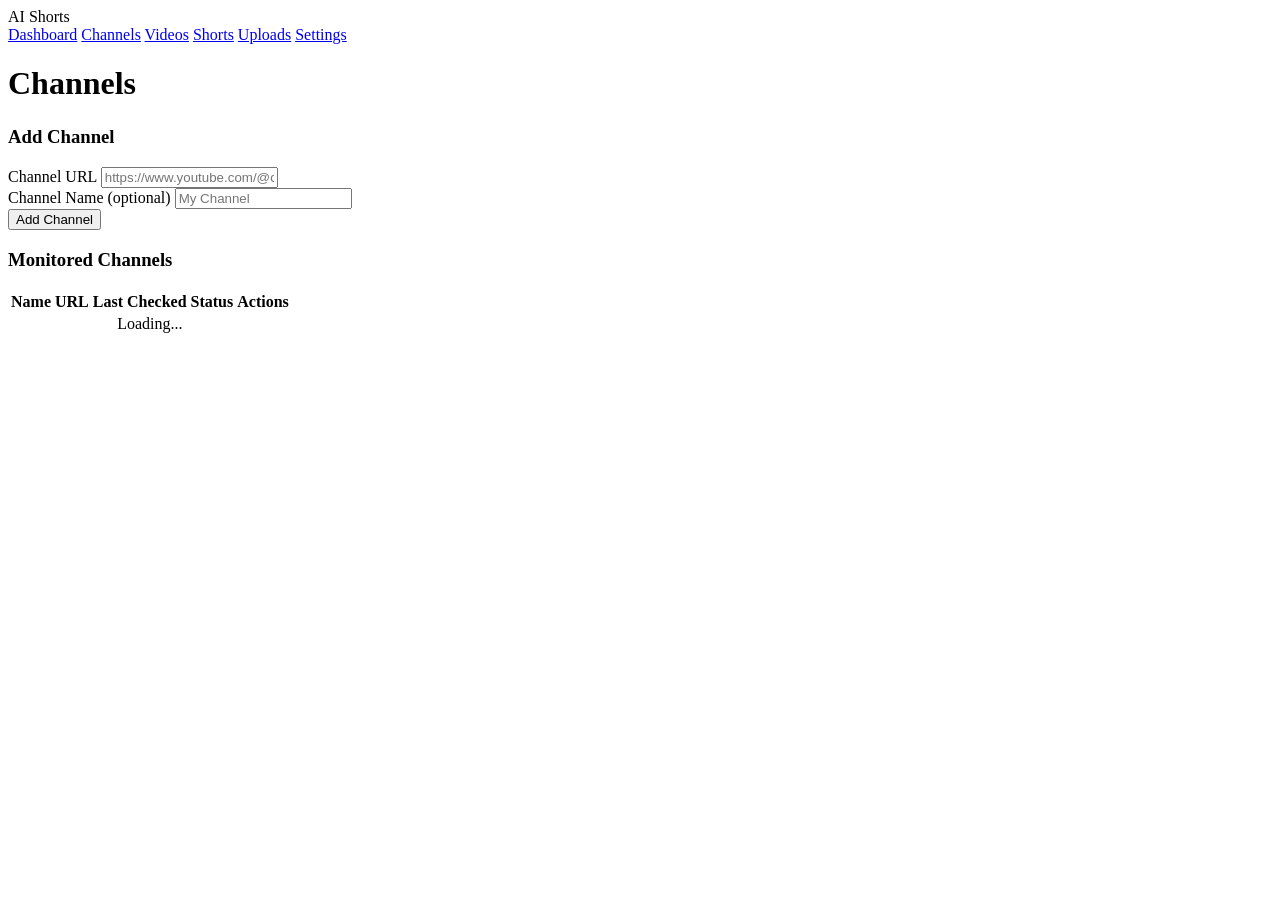
==== frontend/channels.html @ c0e89dae "feat: initial project scaffold with full pipeline architecture" ====
<!DOCTYPE html>
<html lang="en">
<head>
    <meta charset="UTF-8">
    <meta name="viewport" content="width=device-width, initial-scale=1.0">
    <title>Channels - AI Shorts Automation</title>
    <link rel="stylesheet" href="/css/style.css">
</head>
<body>
    <div class="layout">
        <aside class="sidebar">
            <div class="logo">AI Shorts</div>
            <nav>
                <a href="/">Dashboard</a>
                <a href="/channels.html" class="active">Channels</a>
                <a href="/videos.html">Videos</a>
                <a href="/shorts.html">Shorts</a>
                <a href="/uploads.html">Uploads</a>
                <a href="/settings.html">Settings</a>
            </nav>
        </aside>
        <main class="main-content">
            <h1 style="margin-bottom: 24px;">Channels</h1>

            <div class="card">
                <h3>Add Channel</h3>
                <form id="add-channel-form" onsubmit="addChannel(event)">
                    <div class="form-group">
                        <label>Channel URL</label>
                        <input type="url" id="channel-url" placeholder="https://www.youtube.com/@channelname" required>
                    </div>
                    <div class="form-group">
                        <label>Channel Name (optional)</label>
                        <input type="text" id="channel-name" placeholder="My Channel">
                    </div>
                    <button type="submit" class="btn btn-primary">Add Channel</button>
                </form>
            </div>

            <div class="card">
                <h3>Monitored Channels</h3>
                <table id="channels-table">
                    <thead>
                        <tr>
                            <th>Name</th>
                            <th>URL</th>
                            <th>Last Checked</th>
                            <th>Status</th>
                            <th>Actions</th>
                        </tr>
                    </thead>
                    <tbody id="channels-tbody">
                        <tr><td colspan="5" style="text-align:center;color:var(--text-muted);">Loading...</td></tr>
                    </tbody>
                </table>
            </div>
        </main>
    </div>
    <script src="/js/app.js"></script>
    <script>
        async function loadChannels() {
            const channels = await apiFetch('/api/channels');
            const tbody = document.getElementById('channels-tbody');
            if (channels.length === 0) {
                tbody.innerHTML = '<tr><td colspan="5" style="text-align:center;color:var(--text-muted);">No channels added yet</td></tr>';
                return;
            }
            tbody.innerHTML = channels.map(c => `
                <tr>
                    <td>${c.channel_name || '—'}</td>
                    <td><a href="${c.channel_url}" target="_blank" style="color:var(--accent);">${c.channel_url.substring(0, 40)}...</a></td>
                    <td>${formatDate(c.last_checked)}</td>
                    <td>${c.check_enabled ? '<span class="badge badge-green">Active</span>' : '<span class="badge badge-gray">Paused</span>'}</td>
                    <td>
                        <button class="btn btn-sm btn-secondary" onclick="toggleChannel(${c.id}, ${!c.check_enabled})">${c.check_enabled ? 'Pause' : 'Resume'}</button>
                        <button class="btn btn-sm btn-danger" onclick="deleteChannel(${c.id})">Delete</button>
                    </td>
                </tr>
            `).join('');
        }

        async function addChannel(e) {
            e.preventDefault();
            const url = document.getElementById('channel-url').value;
            const name = document.getElementById('channel-name').value;
            try {
                await apiFetch('/api/channels', {
                    method: 'POST',
                    body: JSON.stringify({ channel_url: url, channel_name: name || null })
                });
                showToast('Channel added');
                loadChannels();
                document.getElementById('add-channel-form').reset();
            } catch (e) {
                showToast('Failed: ' + e.message, 'error');
            }
        }

        async function toggleChannel(id, enabled) {
            await apiFetch(`/api/channels/${id}`, {
                method: 'PATCH',
                body: JSON.stringify({ check_enabled: enabled })
            });
            loadChannels();
        }

        async function deleteChannel(id) {
            if (!confirm('Delete this channel?')) return;
            await apiFetch(`/api/channels/${id}`, { method: 'DELETE' });
            showToast('Channel deleted');
            loadChannels();
        }

        loadChannels();
    </script>
</body>
</html>
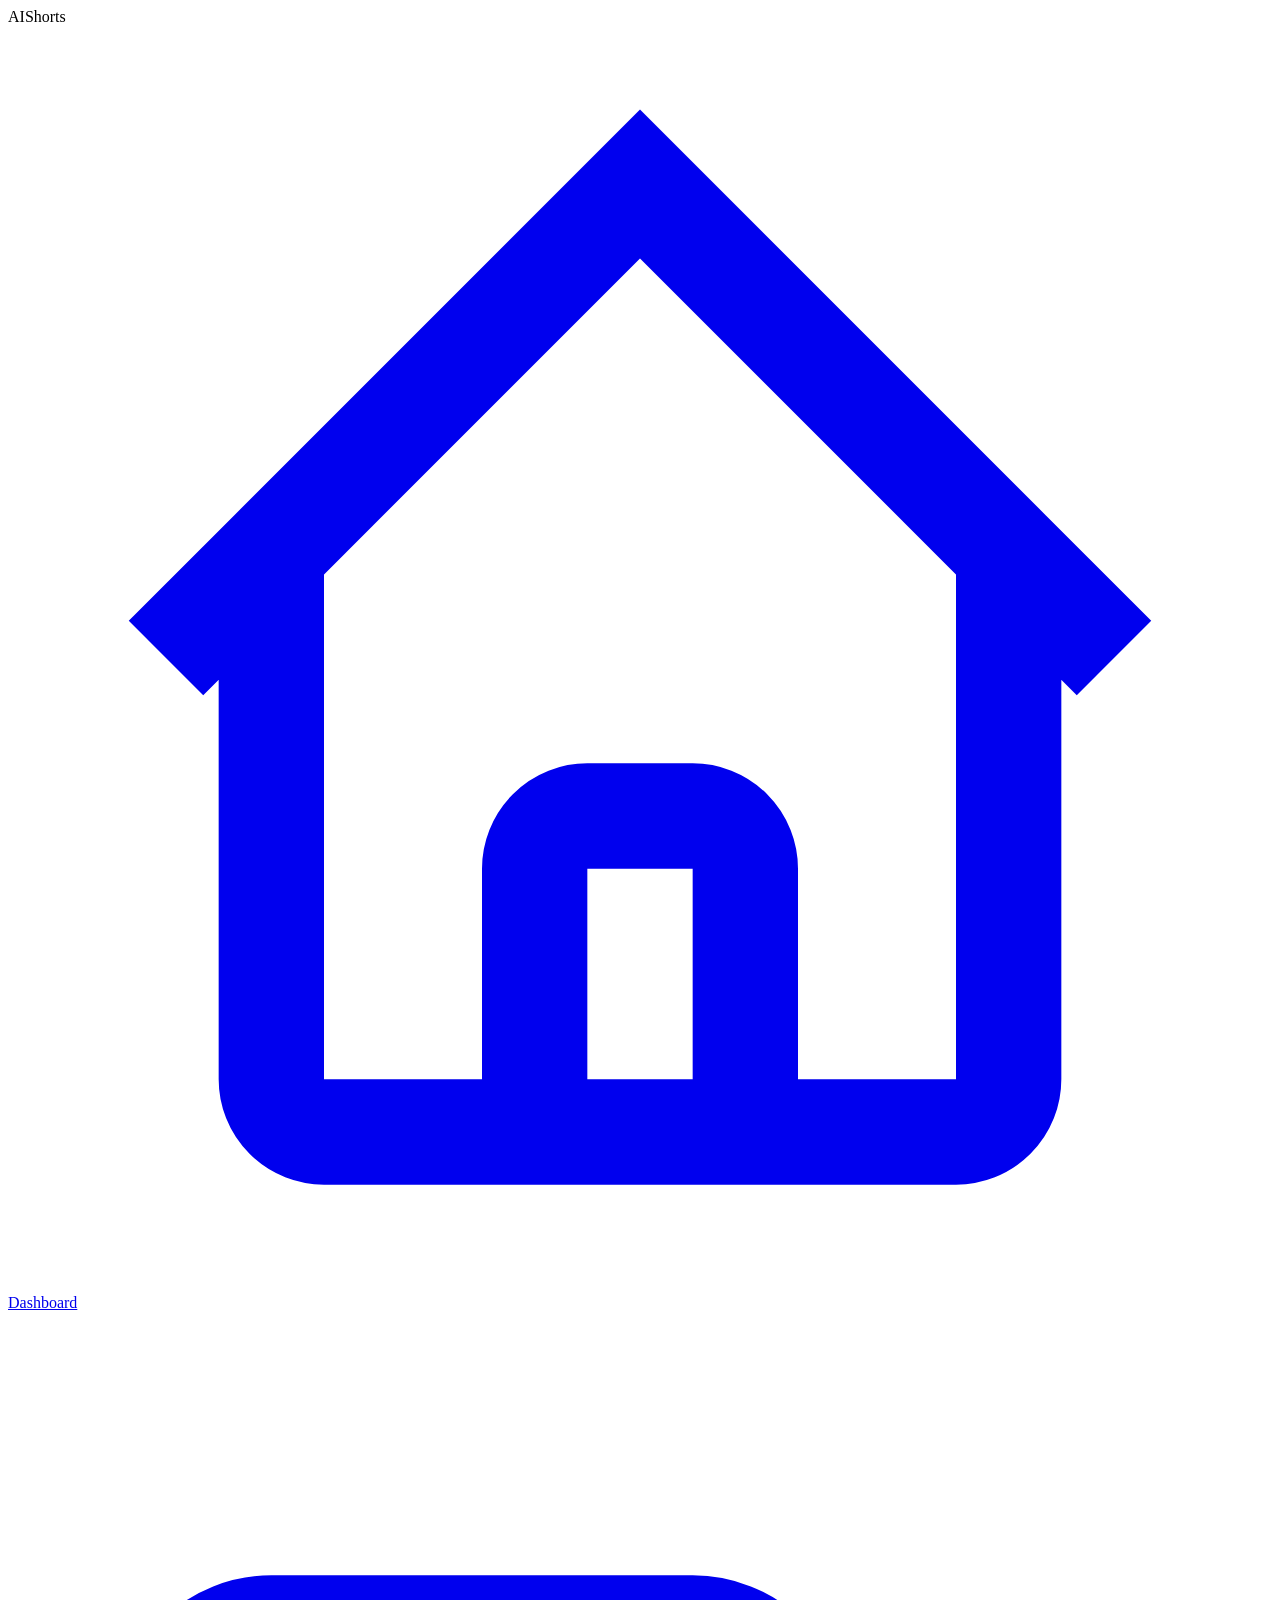
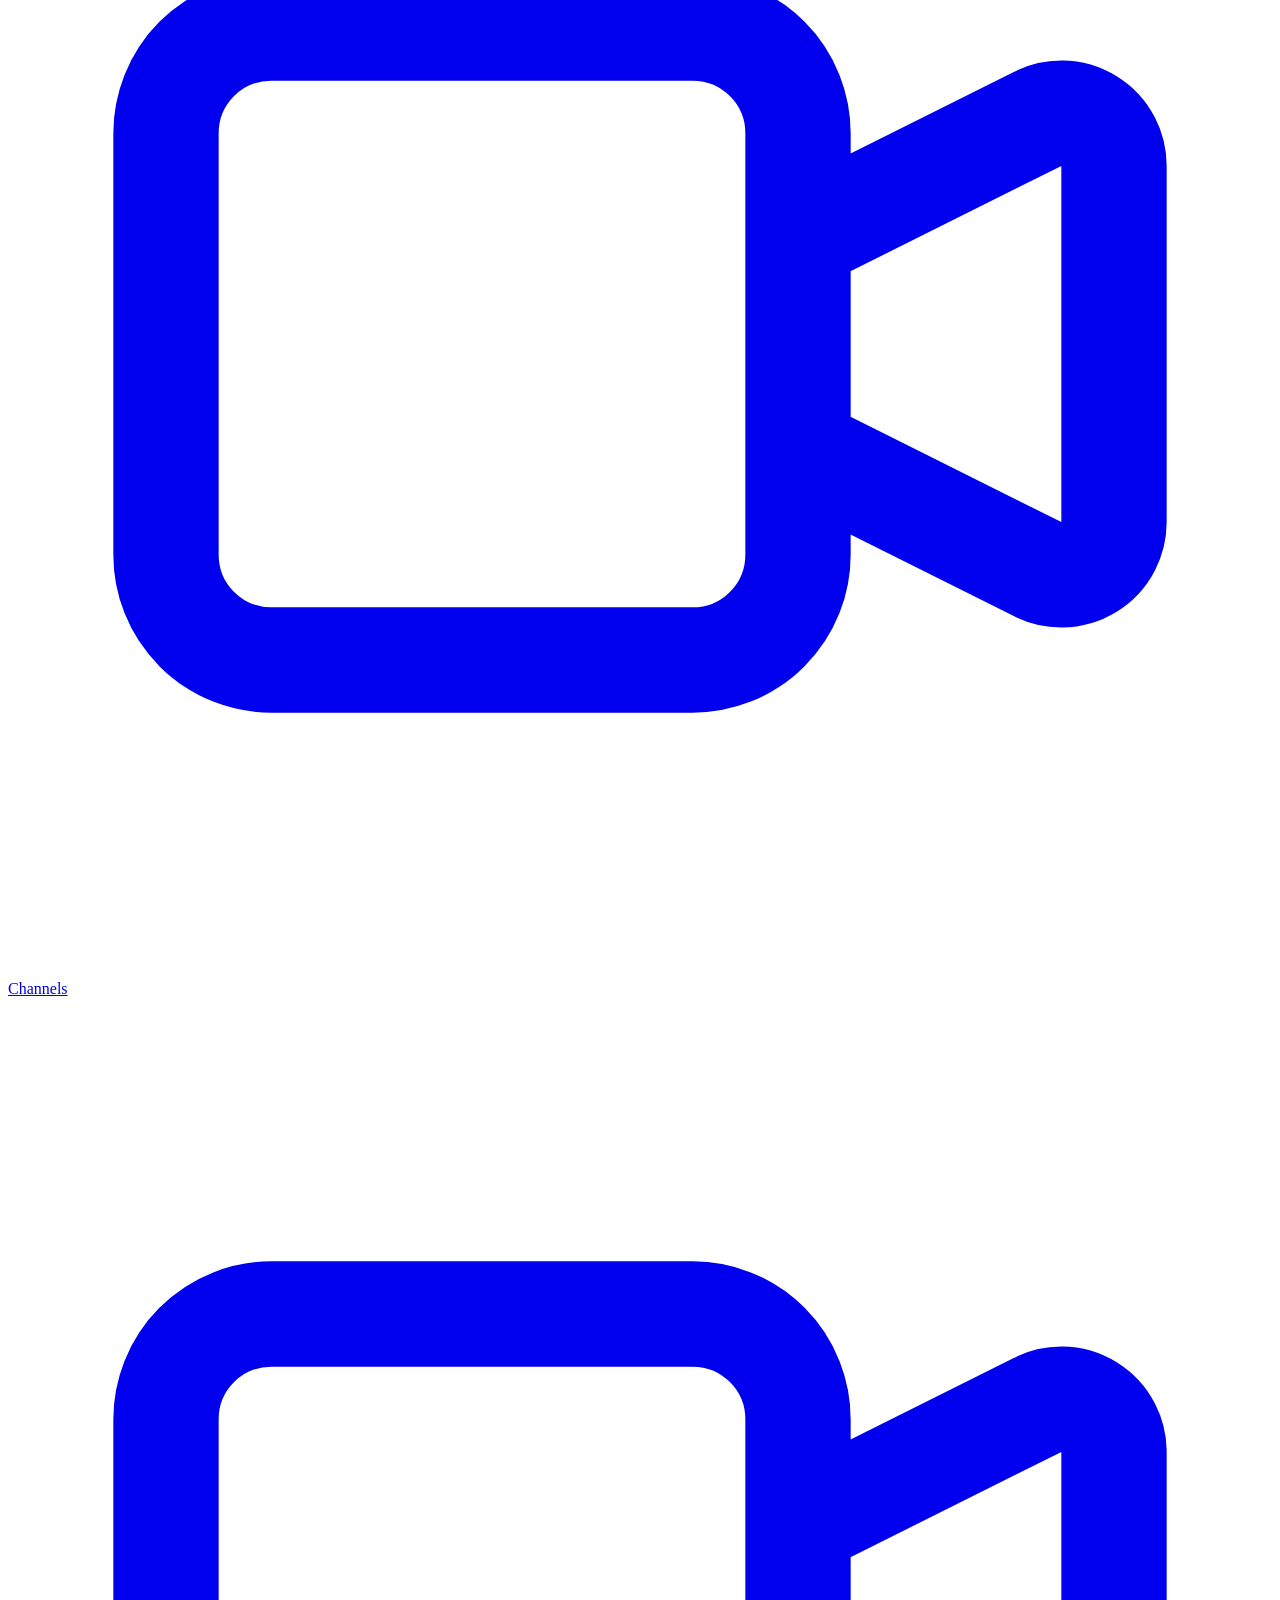
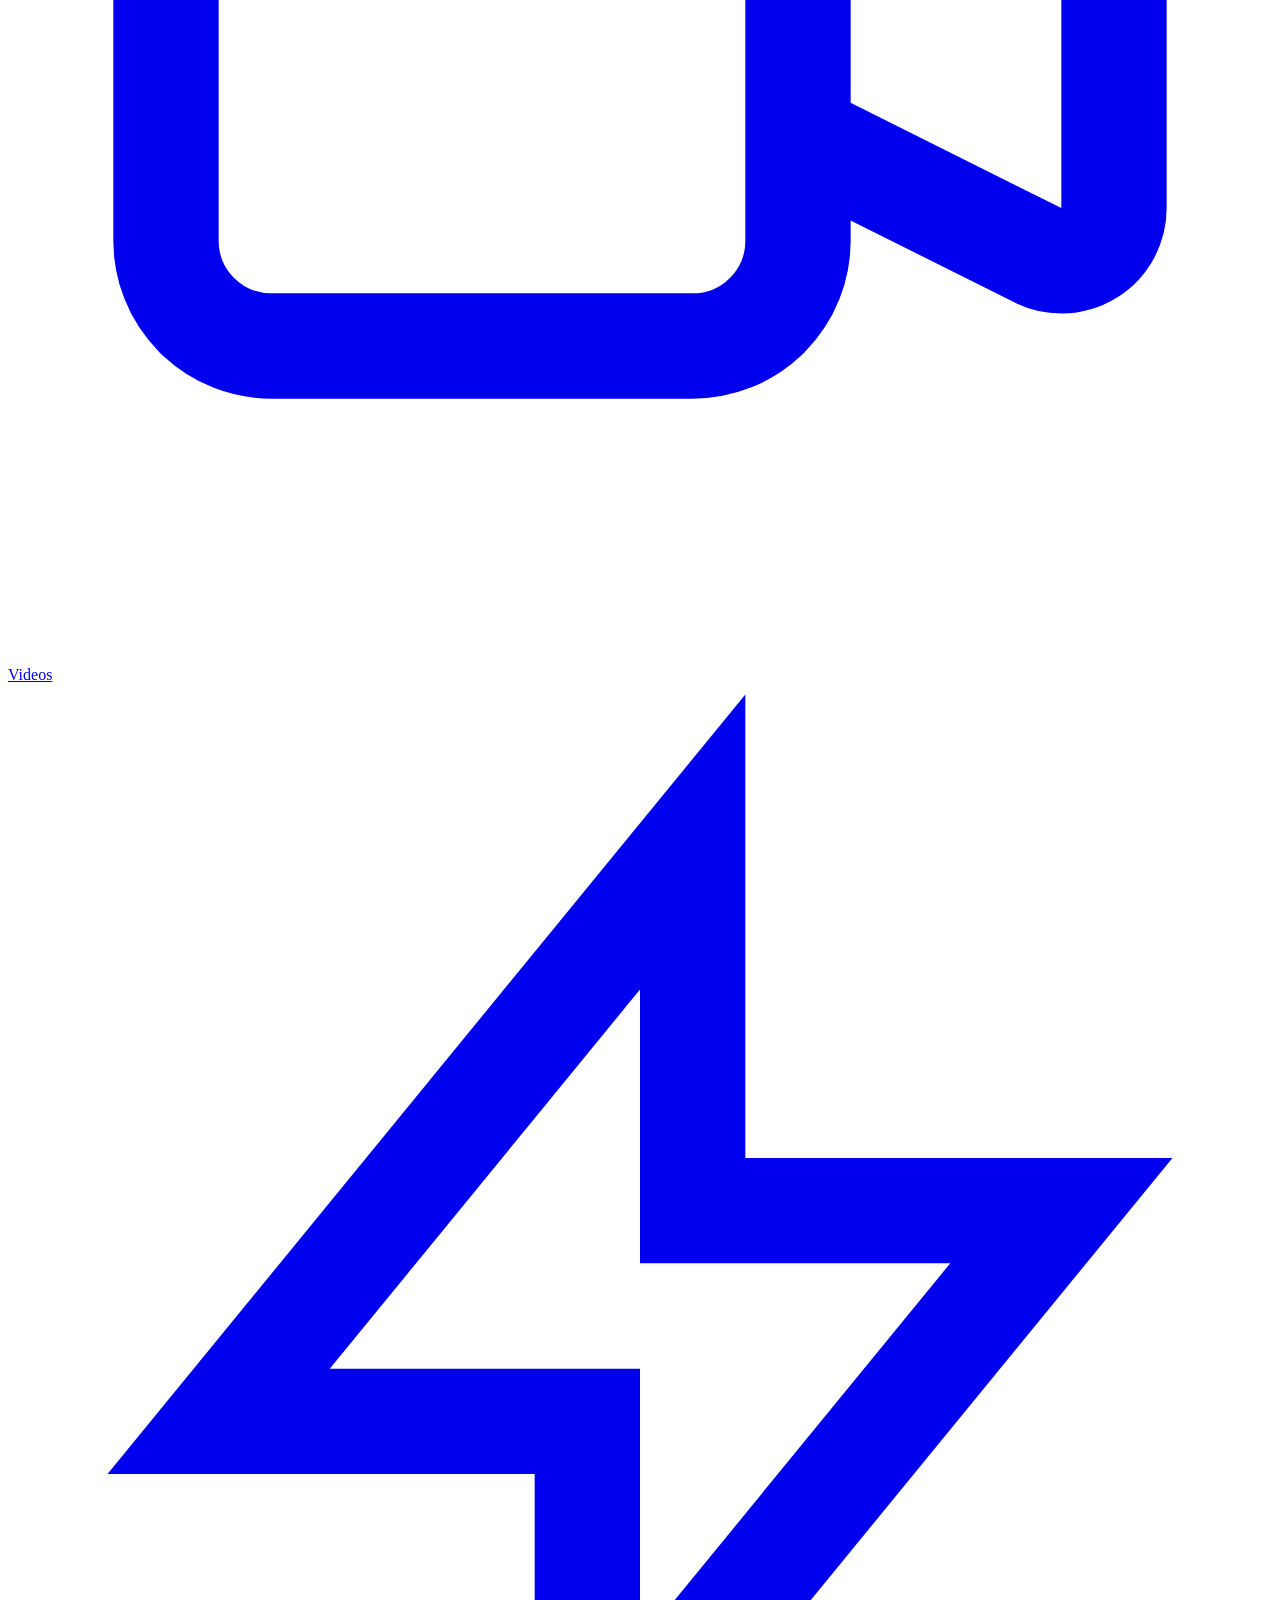
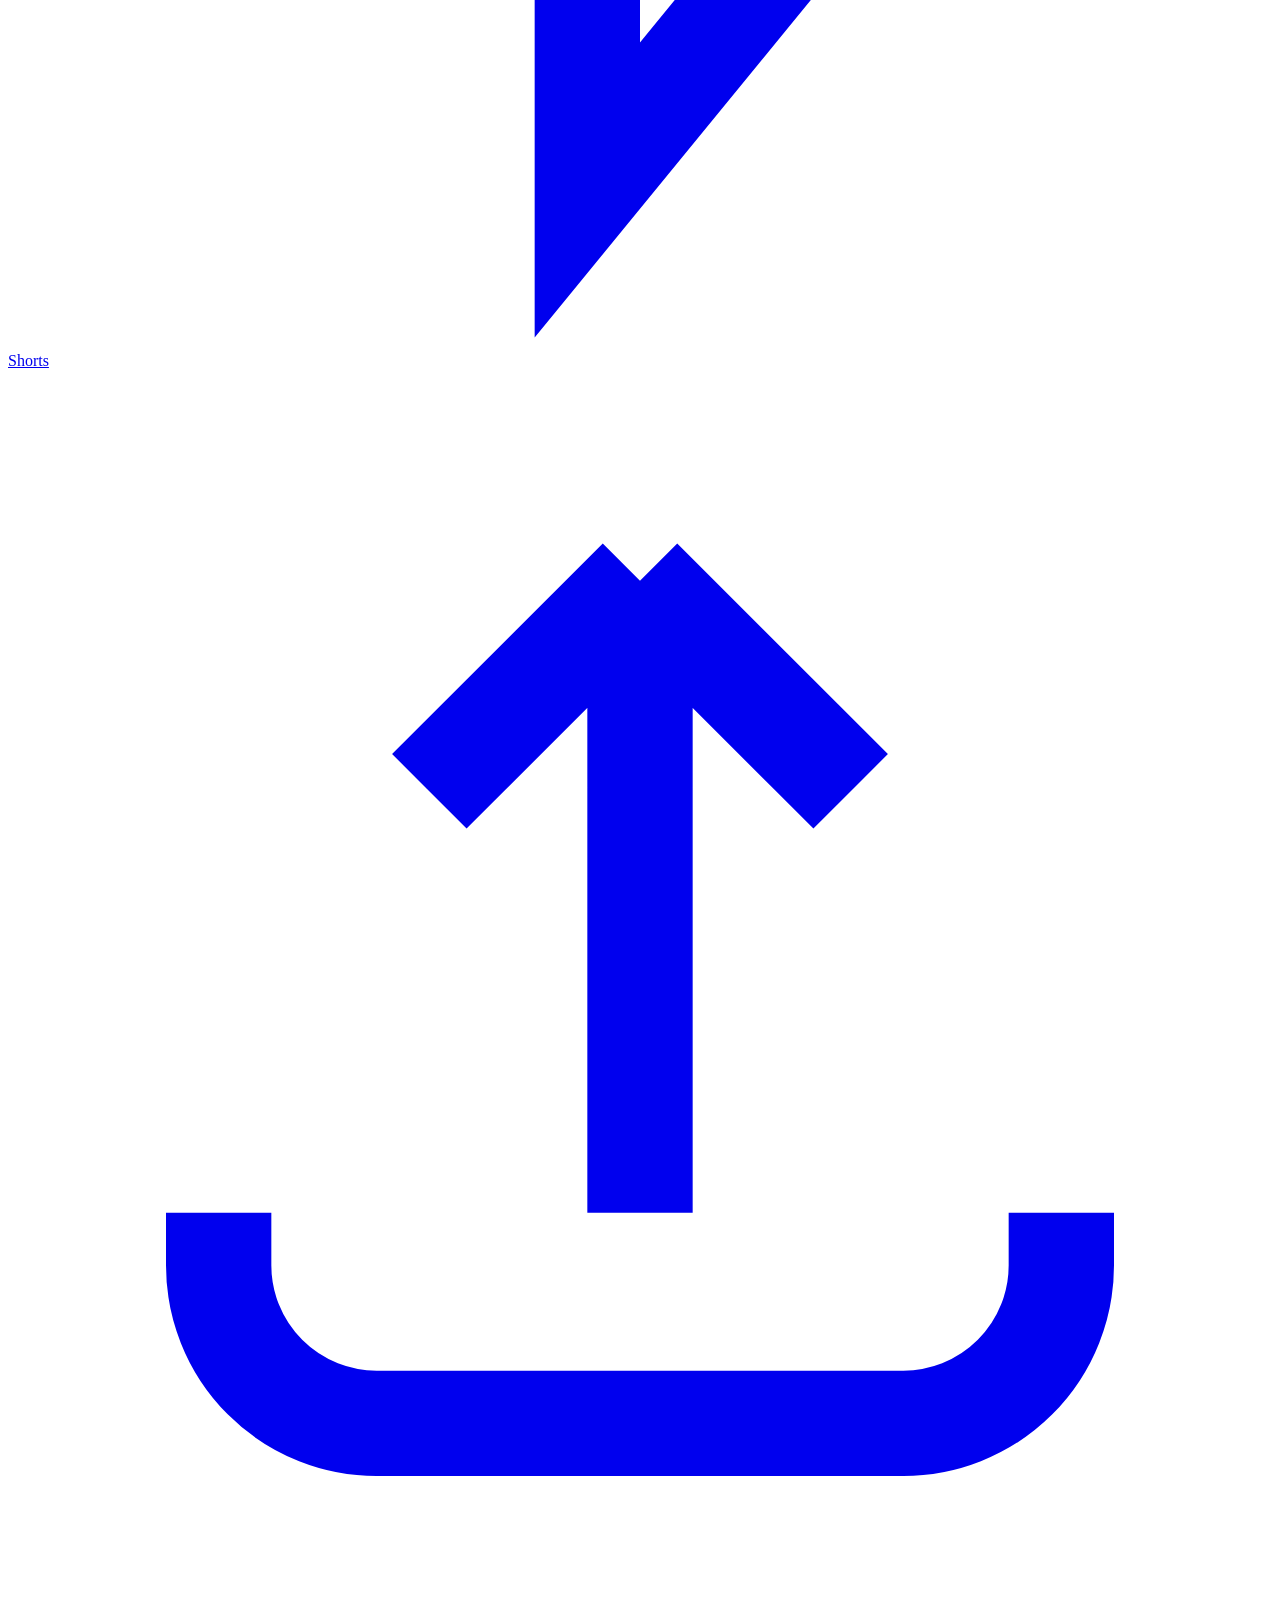
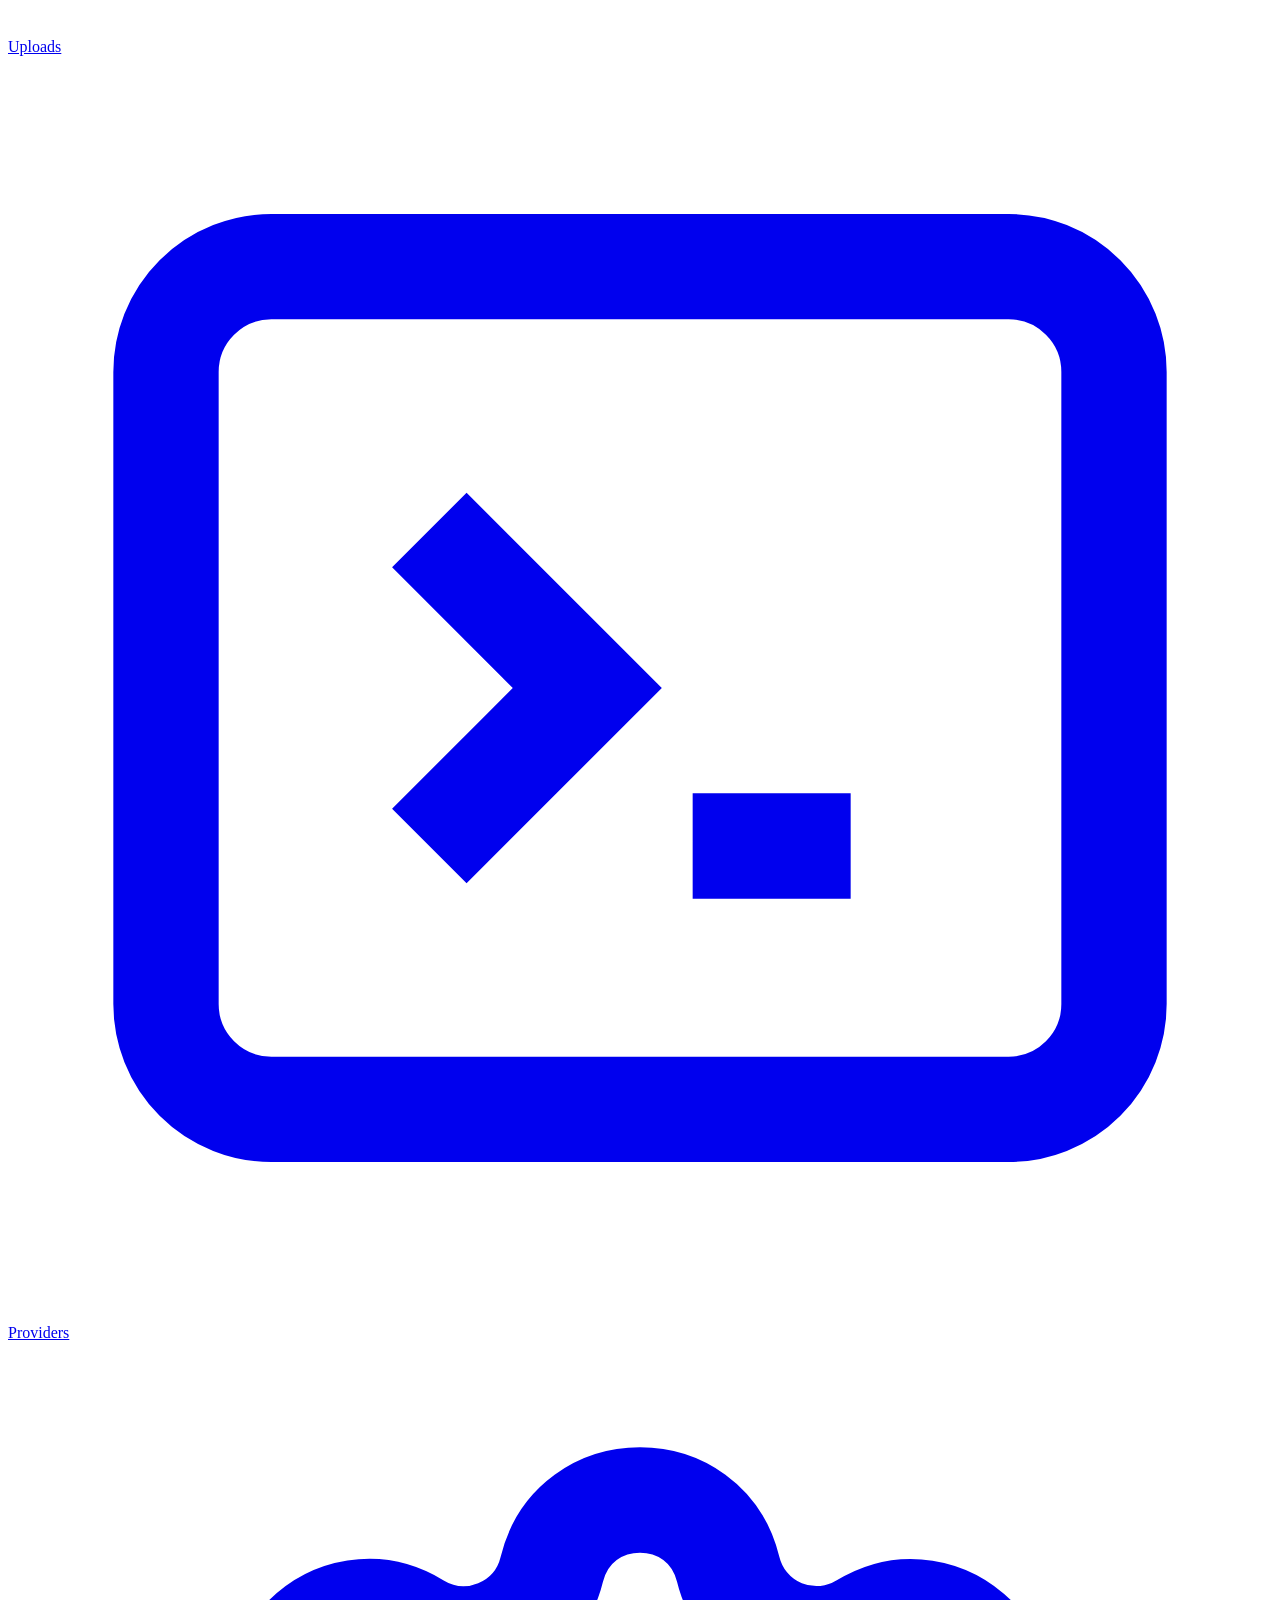
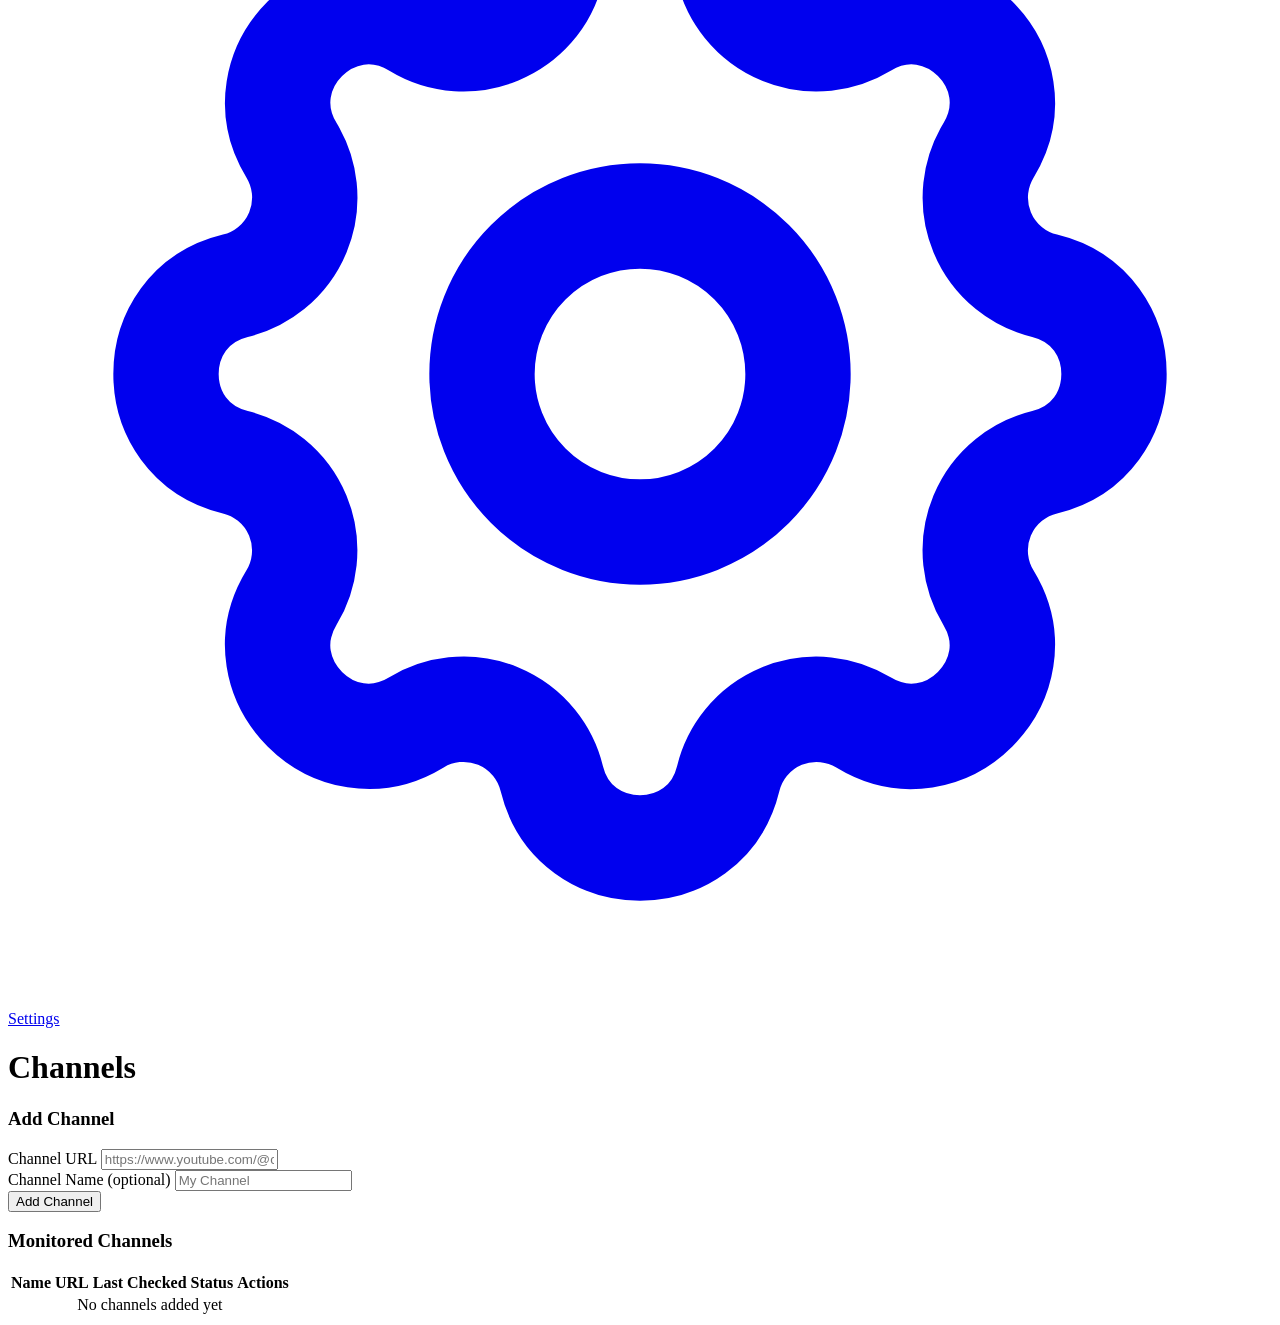
==== commit 291f8815: "feat: redesign UI with dark OLED theme, add provider management with connectivity testing" ====
--- a/frontend/channels.html
+++ b/frontend/channels.html
@@ -3,28 +3,28 @@
 <head>
     <meta charset="UTF-8">
     <meta name="viewport" content="width=device-width, initial-scale=1.0">
-    <title>Channels - AI Shorts Automation</title>
+    <title>Channels — AI Shorts Automation</title>
     <link rel="stylesheet" href="/css/style.css">
 </head>
 <body>
     <div class="layout">
         <aside class="sidebar">
-            <div class="logo">AI Shorts</div>
+            <div class="logo">AI<span>Shorts</span></div>
             <nav>
-                <a href="/">Dashboard</a>
-                <a href="/channels.html" class="active">Channels</a>
-                <a href="/videos.html">Videos</a>
-                <a href="/shorts.html">Shorts</a>
-                <a href="/uploads.html">Uploads</a>
-                <a href="/settings.html">Settings</a>
+                <a href="/"><svg fill="none" stroke="currentColor" stroke-width="2" viewBox="0 0 24 24"><path d="M3 12l2-2m0 0l7-7 7 7M5 10v10a1 1 0 001 1h3m10-11l2 2m-2-2v10a1 1 0 01-1 1h-3m-6 0a1 1 0 001-1v-4a1 1 0 011-1h2a1 1 0 011 1v4a1 1 0 001 1m-6 0h6"/></svg>Dashboard</a>
+                <a href="/channels.html" class="active"><svg fill="none" stroke="currentColor" stroke-width="2" viewBox="0 0 24 24"><path d="M15 10l4.553-2.276A1 1 0 0121 8.618v6.764a1 1 0 01-1.447.894L15 14M5 18h8a2 2 0 002-2V8a2 2 0 00-2-2H5a2 2 0 00-2 2v8a2 2 0 002 2z"/></svg>Channels</a>
+                <a href="/videos.html"><svg fill="none" stroke="currentColor" stroke-width="2" viewBox="0 0 24 24"><path d="M15 10l4.553-2.276A1 1 0 0121 8.618v6.764a1 1 0 01-1.447.894L15 14M5 18h8a2 2 0 002-2V8a2 2 0 00-2-2H5a2 2 0 00-2 2v8a2 2 0 002 2z"/></svg>Videos</a>
+                <a href="/shorts.html"><svg fill="none" stroke="currentColor" stroke-width="2" viewBox="0 0 24 24"><path d="M13 10V3L4 14h7v7l9-11h-7z"/></svg>Shorts</a>
+                <a href="/uploads.html"><svg fill="none" stroke="currentColor" stroke-width="2" viewBox="0 0 24 24"><path d="M4 16v1a3 3 0 003 3h10a3 3 0 003-3v-1m-4-8l-4-4m0 0L8 8m4-4v12"/></svg>Uploads</a>
+                <a href="/providers.html"><svg fill="none" stroke="currentColor" stroke-width="2" viewBox="0 0 24 24"><path d="M8 9l3 3-3 3m5 0h3M5 20h14a2 2 0 002-2V6a2 2 0 00-2-2H5a2 2 0 00-2 2v12a2 2 0 002 2z"/></svg>Providers</a>
+                <a href="/settings.html"><svg fill="none" stroke="currentColor" stroke-width="2" viewBox="0 0 24 24"><path d="M10.325 4.317c.426-1.756 2.924-1.756 3.35 0a1.724 1.724 0 002.573 1.066c1.543-.94 3.31.826 2.37 2.37a1.724 1.724 0 001.065 2.572c1.756.426 1.756 2.924 0 3.35a1.724 1.724 0 00-1.066 2.573c.94 1.543-.826 3.31-2.37 2.37a1.724 1.724 0 00-2.572 1.065c-.426 1.756-2.924 1.756-3.35 0a1.724 1.724 0 00-2.573-1.066c-1.543.94-3.31-.826-2.37-2.37a1.724 1.724 0 00-1.065-2.572c-1.756-.426-1.756-2.924 0-3.35a1.724 1.724 0 001.066-2.573c-.94-1.543.826-3.31 2.37-2.37.996.608 2.296.07 2.572-1.065z"/><path d="M15 12a3 3 0 11-6 0 3 3 0 016 0z"/></svg>Settings</a>
             </nav>
         </aside>
         <main class="main-content">
-            <h1 style="margin-bottom: 24px;">Channels</h1>
-
+            <h1>Channels</h1>
             <div class="card">
                 <h3>Add Channel</h3>
-                <form id="add-channel-form" onsubmit="addChannel(event)">
+                <form onsubmit="addChannel(event)">
                     <div class="form-group">
                         <label>Channel URL</label>
                         <input type="url" id="channel-url" placeholder="https://www.youtube.com/@channelname" required>
@@ -36,23 +36,16 @@
                     <button type="submit" class="btn btn-primary">Add Channel</button>
                 </form>
             </div>
-
             <div class="card">
                 <h3>Monitored Channels</h3>
-                <table id="channels-table">
-                    <thead>
-                        <tr>
-                            <th>Name</th>
-                            <th>URL</th>
-                            <th>Last Checked</th>
-                            <th>Status</th>
-                            <th>Actions</th>
-                        </tr>
-                    </thead>
-                    <tbody id="channels-tbody">
-                        <tr><td colspan="5" style="text-align:center;color:var(--text-muted);">Loading...</td></tr>
-                    </tbody>
-                </table>
+                <div class="table-container">
+                    <table>
+                        <thead><tr><th>Name</th><th>URL</th><th>Last Checked</th><th>Status</th><th>Actions</th></tr></thead>
+                        <tbody id="channels-tbody">
+                            <tr><td colspan="5" style="text-align:center;color:var(--text-muted);">No channels added yet</td></tr>
+                        </tbody>
+                    </table>
+                </div>
             </div>
         </main>
     </div>
@@ -61,56 +54,33 @@
         async function loadChannels() {
             const channels = await apiFetch('/api/channels');
             const tbody = document.getElementById('channels-tbody');
-            if (channels.length === 0) {
+            if (!channels.length) {
                 tbody.innerHTML = '<tr><td colspan="5" style="text-align:center;color:var(--text-muted);">No channels added yet</td></tr>';
                 return;
             }
             tbody.innerHTML = channels.map(c => `
                 <tr>
-                    <td>${c.channel_name || '—'}</td>
-                    <td><a href="${c.channel_url}" target="_blank" style="color:var(--accent);">${c.channel_url.substring(0, 40)}...</a></td>
+                    <td style="color:var(--text-primary);font-weight:500;">${c.channel_name || '—'}</td>
+                    <td><a href="${c.channel_url}" target="_blank" style="color:var(--accent);text-decoration:none;">${c.channel_url.replace('https://','').substring(0,35)}...</a></td>
                     <td>${formatDate(c.last_checked)}</td>
-                    <td>${c.check_enabled ? '<span class="badge badge-green">Active</span>' : '<span class="badge badge-gray">Paused</span>'}</td>
+                    <td>${c.check_active ? '<span class="badge badge-green"><span class="dot"></span>Active</span>' : '<span class="badge badge-gray"><span class="dot"></span>Paused</span>'}</td>
                     <td>
-                        <button class="btn btn-sm btn-secondary" onclick="toggleChannel(${c.id}, ${!c.check_enabled})">${c.check_enabled ? 'Pause' : 'Resume'}</button>
+                        <button class="btn btn-sm btn-ghost" onclick="toggleChannel(${c.id}, ${!c.check_active})">${c.check_active ? 'Pause' : 'Resume'}</button>
                         <button class="btn btn-sm btn-danger" onclick="deleteChannel(${c.id})">Delete</button>
                     </td>
                 </tr>
             `).join('');
         }
-
         async function addChannel(e) {
             e.preventDefault();
-            const url = document.getElementById('channel-url').value;
-            const name = document.getElementById('channel-name').value;
             try {
-                await apiFetch('/api/channels', {
-                    method: 'POST',
-                    body: JSON.stringify({ channel_url: url, channel_name: name || null })
-                });
+                await apiFetch('/api/channels', { method: 'POST', body: JSON.stringify({ channel_url: document.getElementById('channel-url').value, channel_name: document.getElementById('channel-name').value || null }) });
                 showToast('Channel added');
-                loadChannels();
-                document.getElementById('add-channel-form').reset();
-            } catch (e) {
-                showToast('Failed: ' + e.message, 'error');
-            }
+                loadChannels(); e.target.reset();
+            } catch(e) { showToast('Failed: ' + e.message, 'error'); }
         }
-
-        async function toggleChannel(id, enabled) {
-            await apiFetch(`/api/channels/${id}`, {
-                method: 'PATCH',
-                body: JSON.stringify({ check_enabled: enabled })
-            });
-            loadChannels();
-        }
-
-        async function deleteChannel(id) {
-            if (!confirm('Delete this channel?')) return;
-            await apiFetch(`/api/channels/${id}`, { method: 'DELETE' });
-            showToast('Channel deleted');
-            loadChannels();
-        }
-
+        async function toggleChannel(id, enabled) { await apiFetch(`/api/channels/${id}`, { method: 'PATCH', body: JSON.stringify({ check_active: enabled }) }); loadChannels(); }
+        async function deleteChannel(id) { if (!confirm('Delete this channel?')) return; await apiFetch(`/api/channels/${id}`, { method: 'DELETE' }); showToast('Channel deleted'); loadChannels(); }
         loadChannels();
     </script>
 </body>
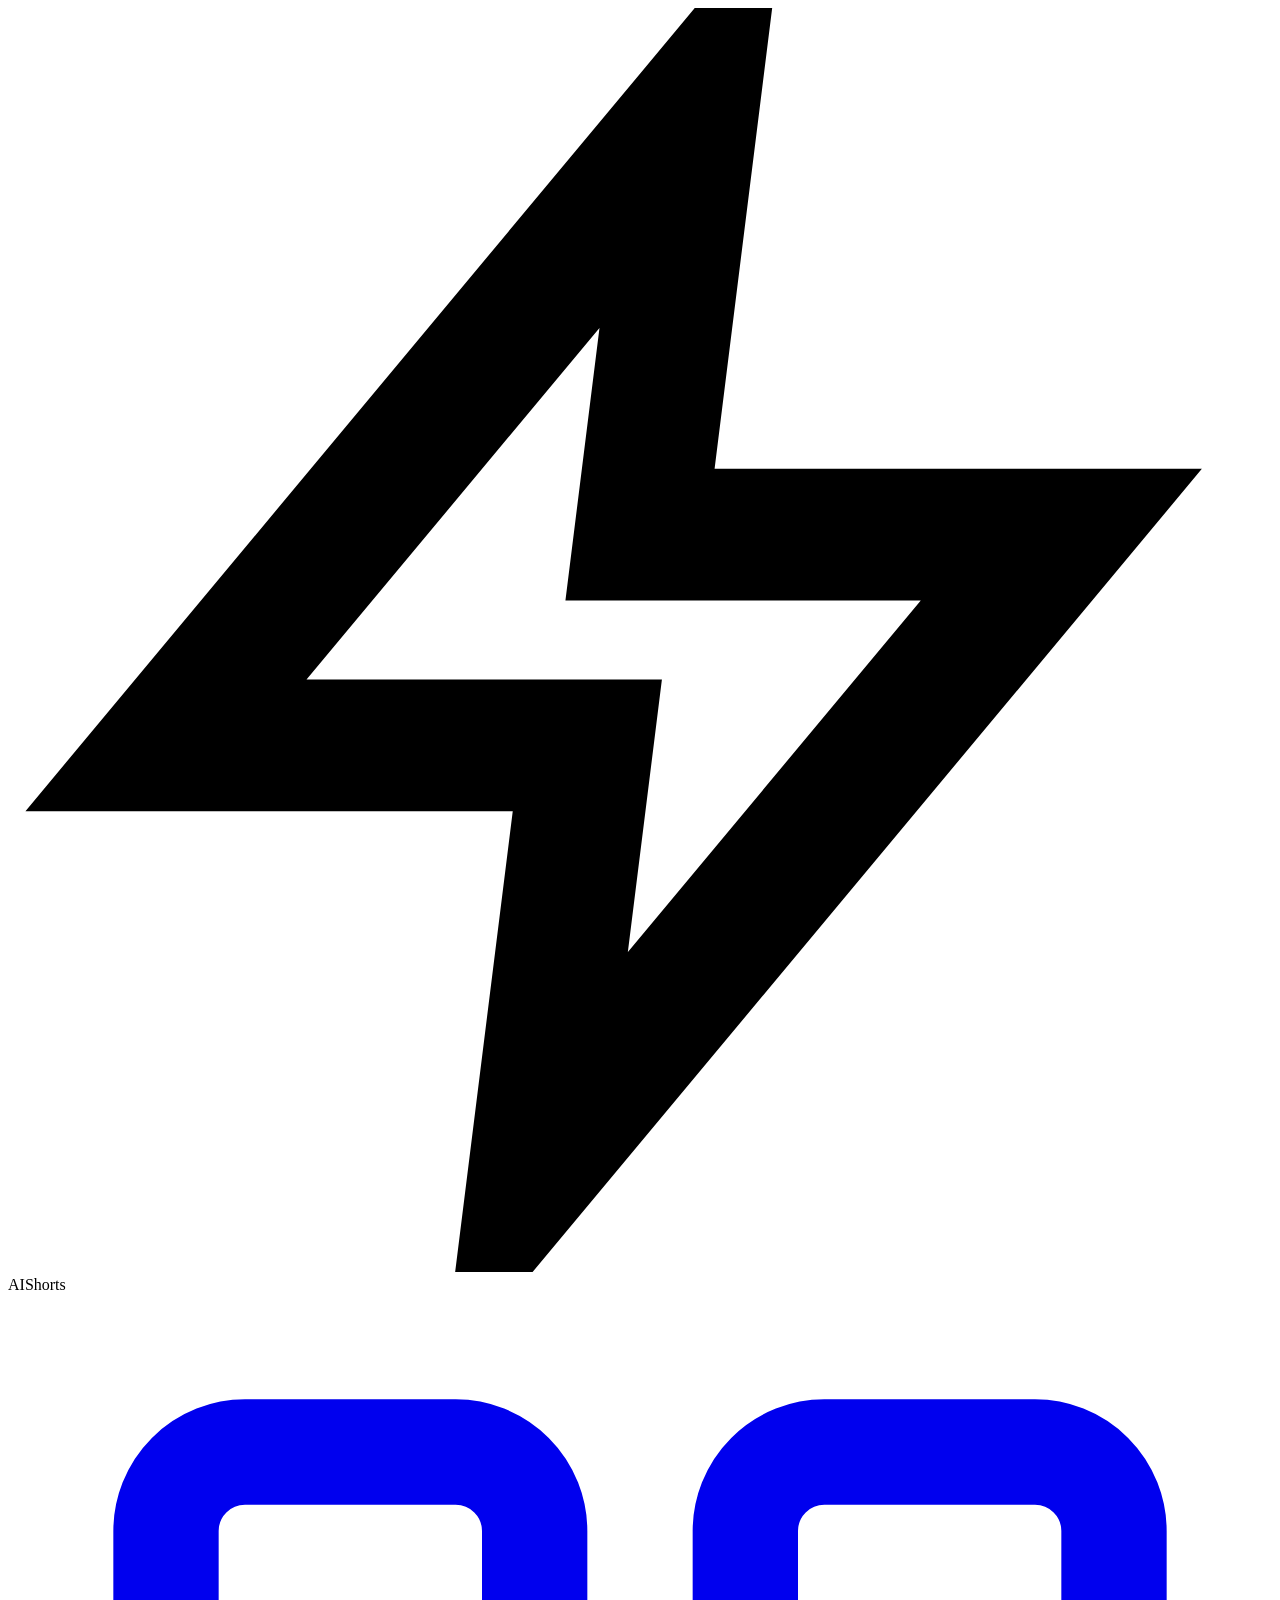
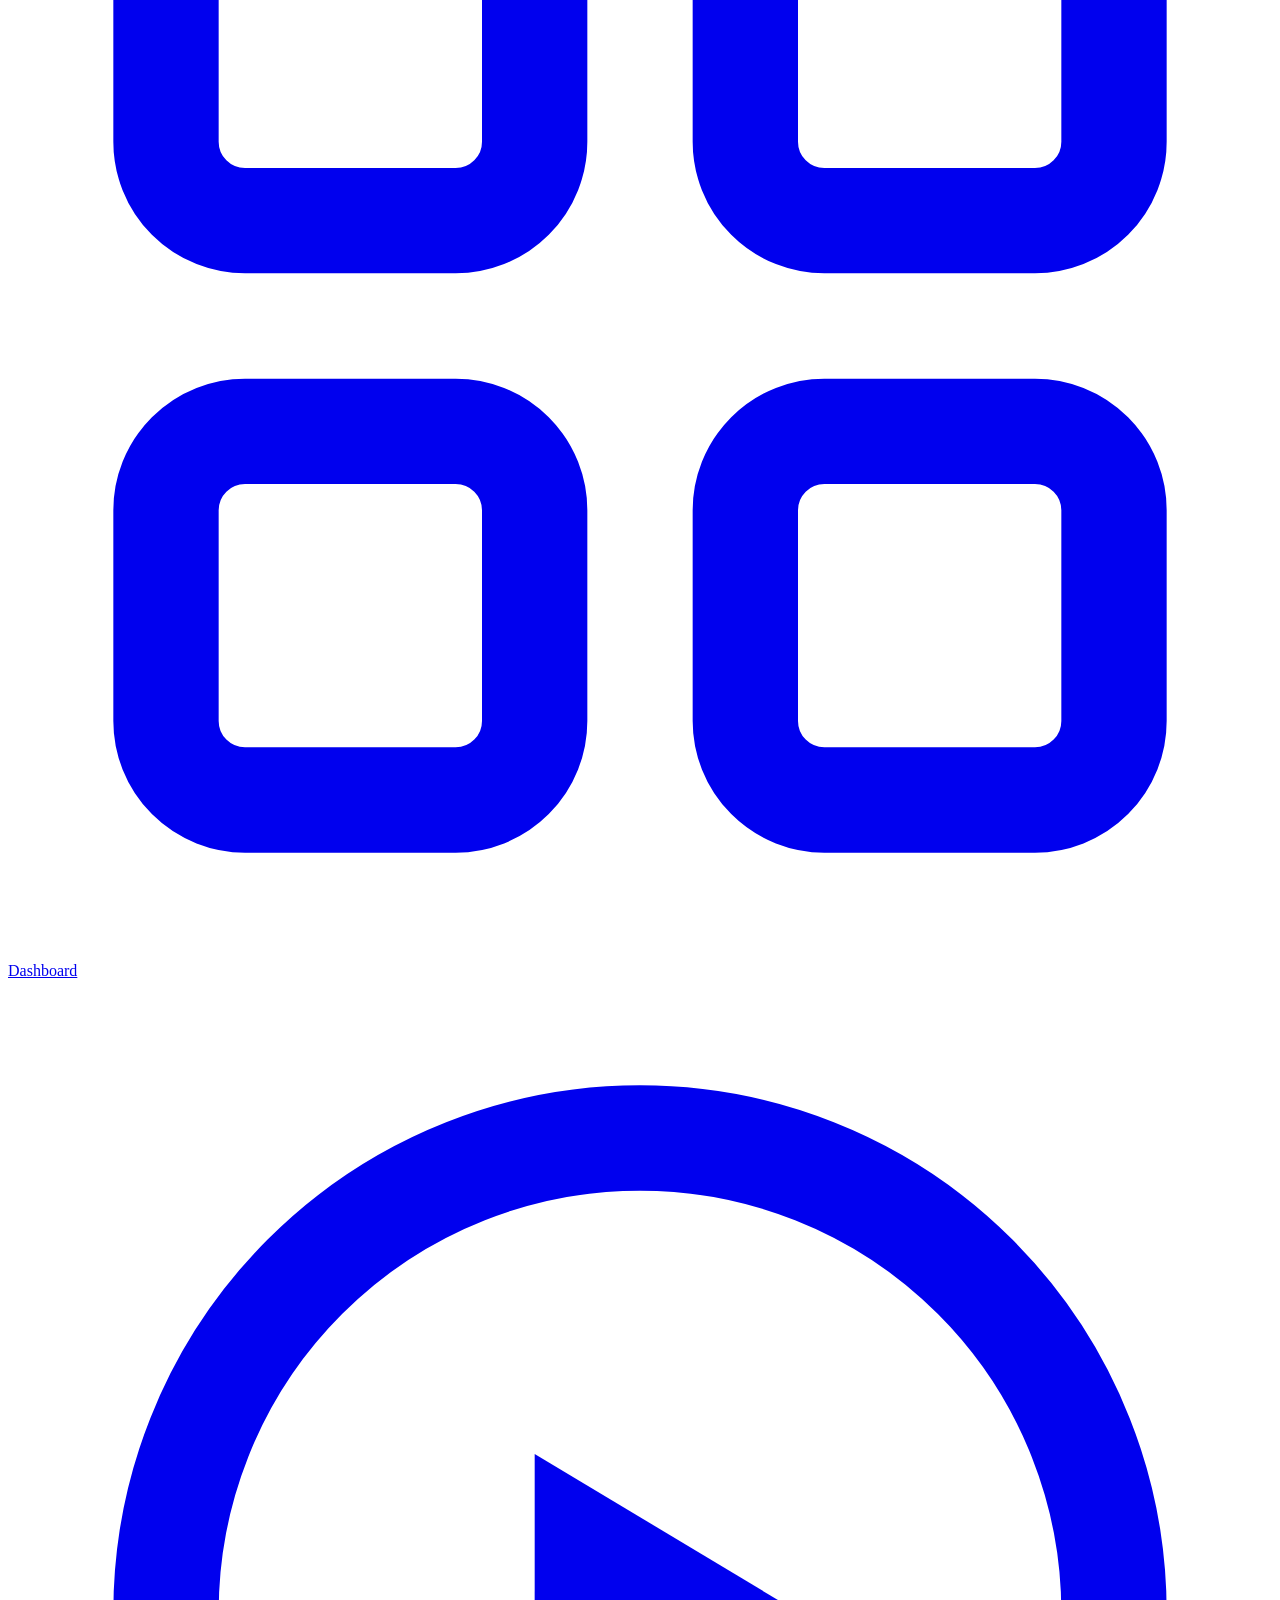
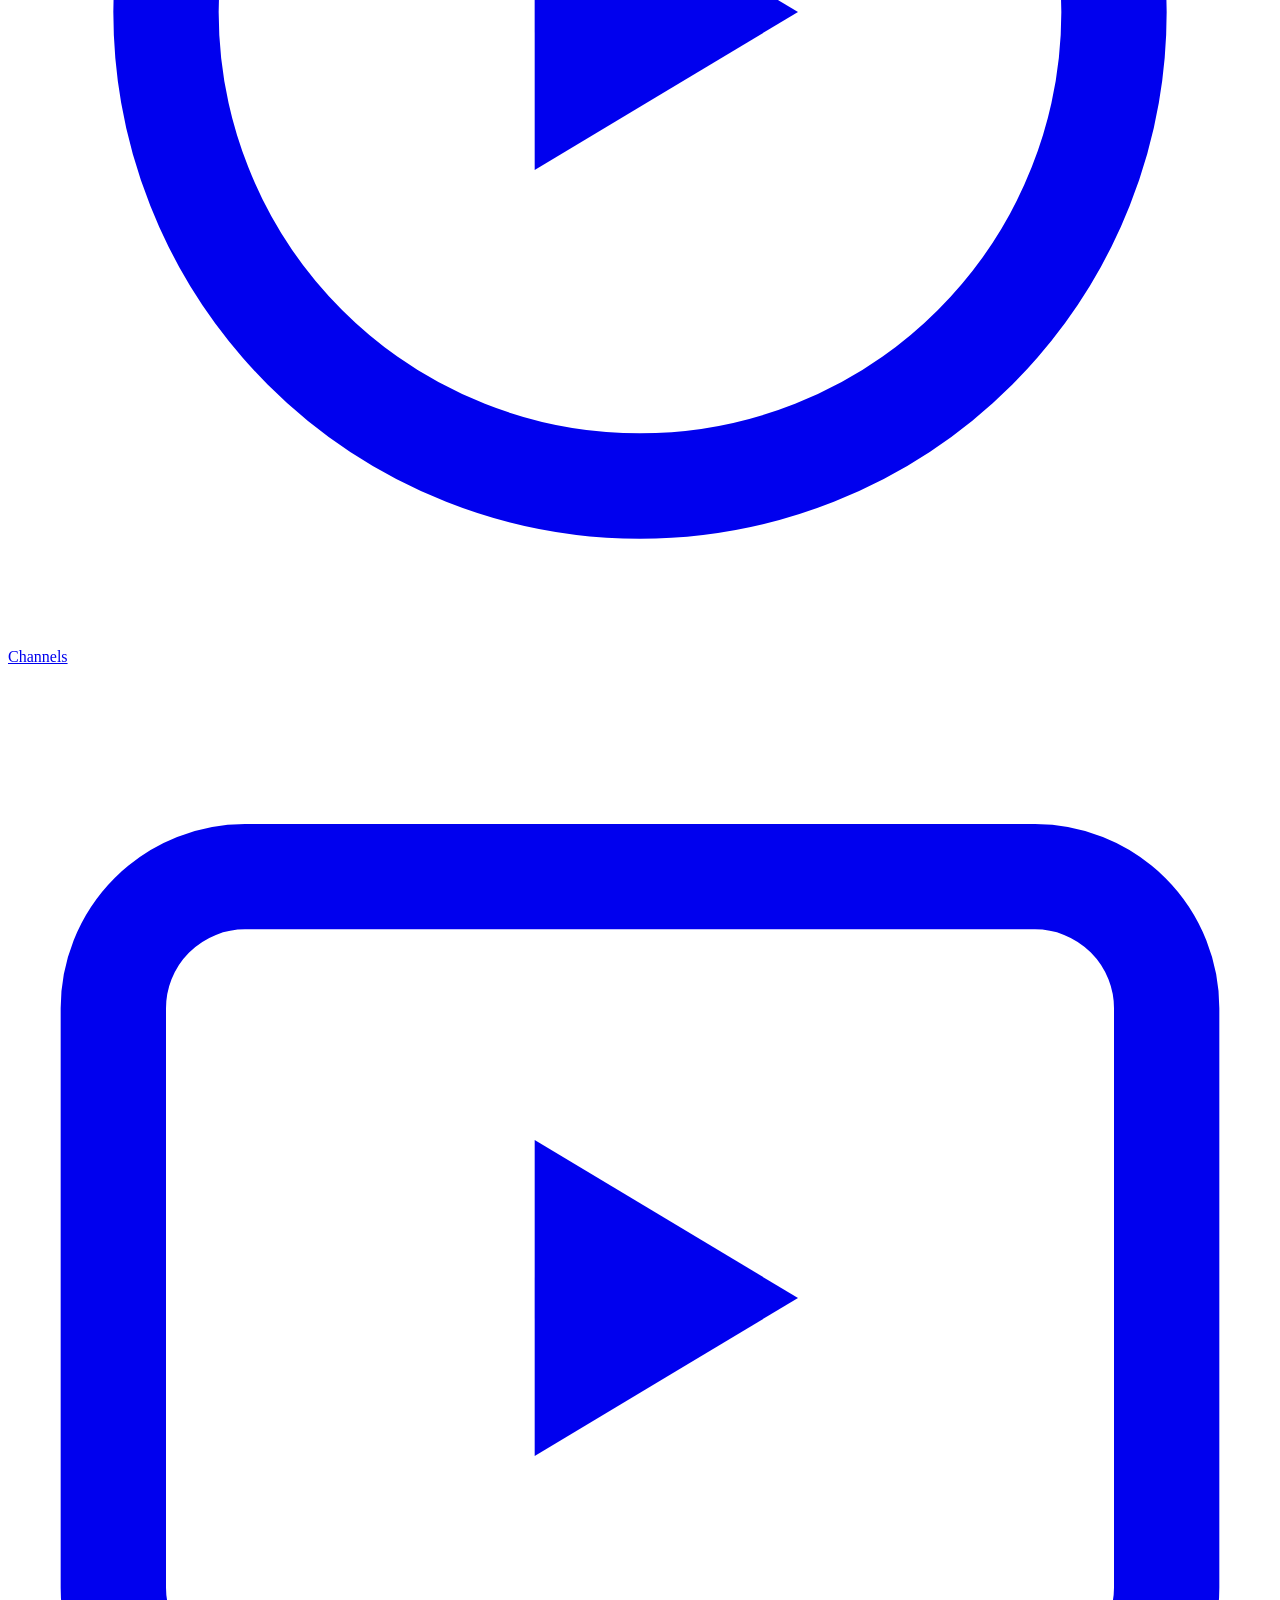
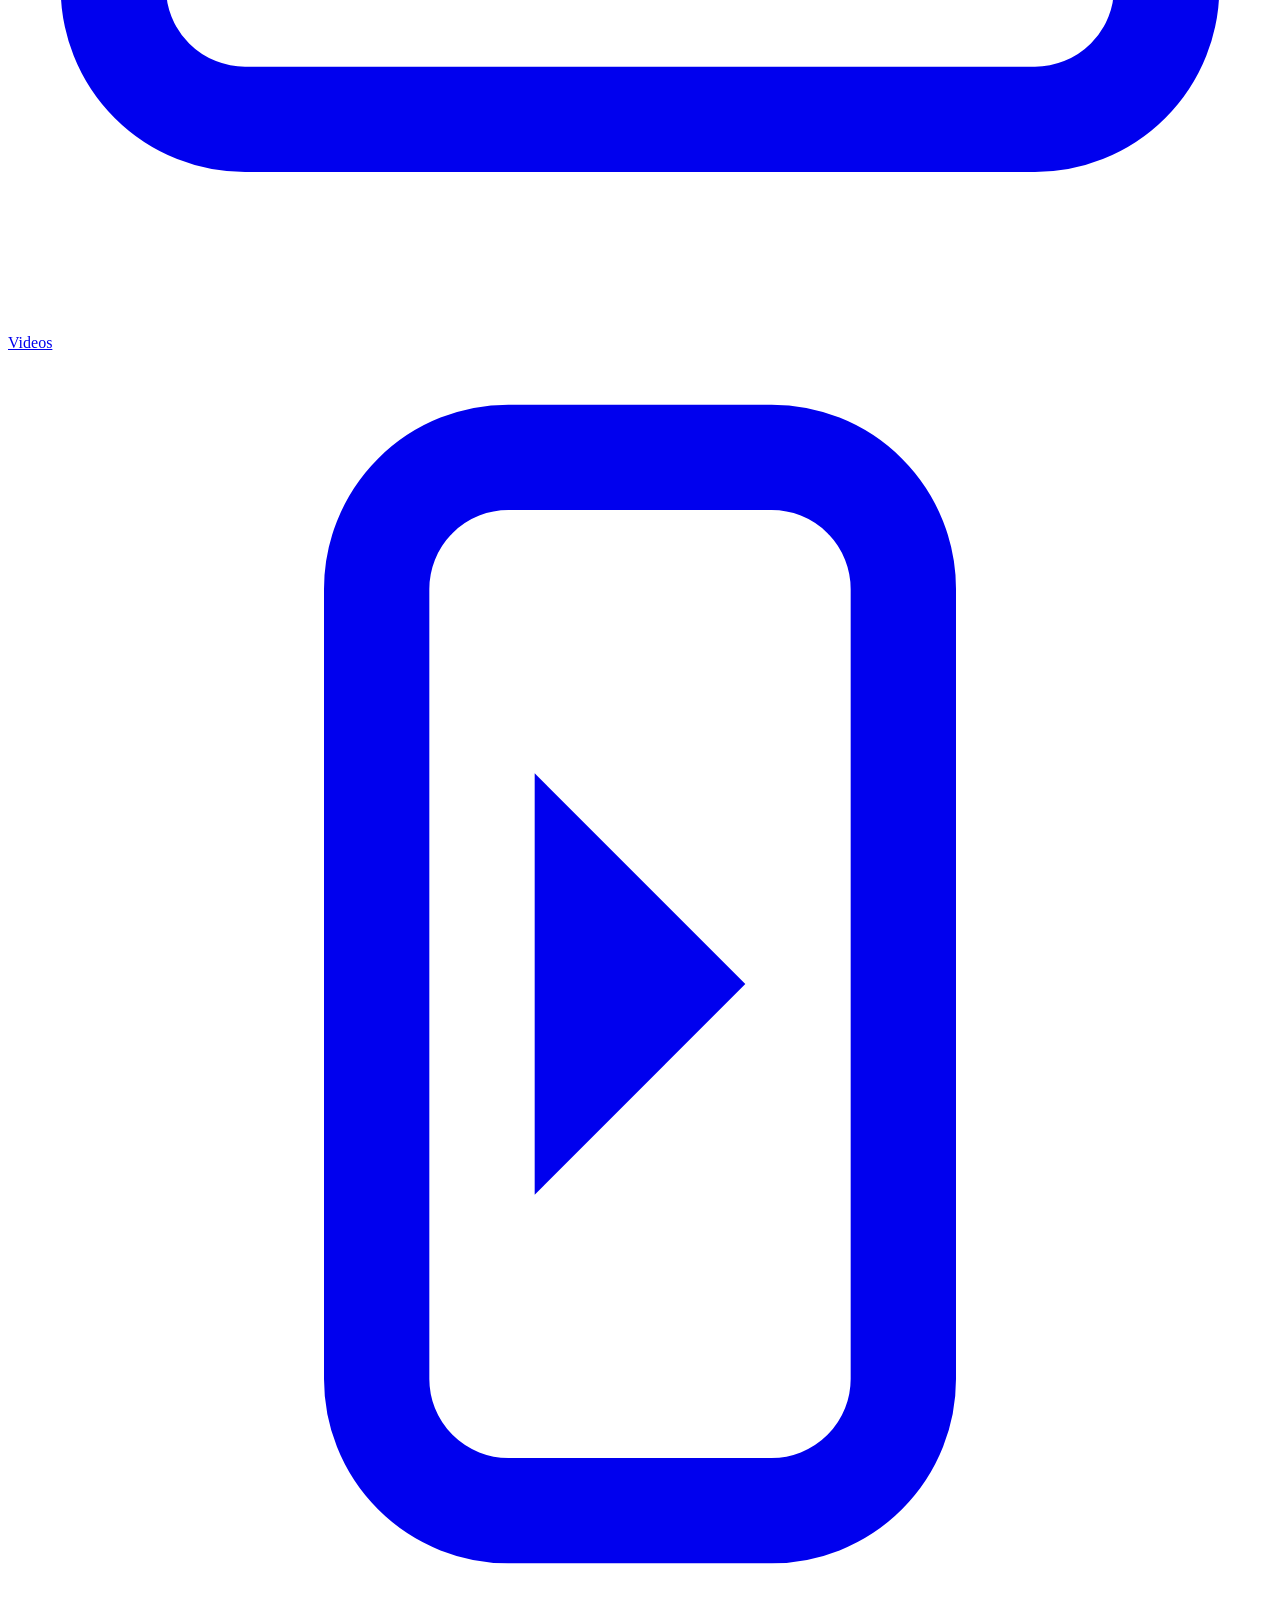
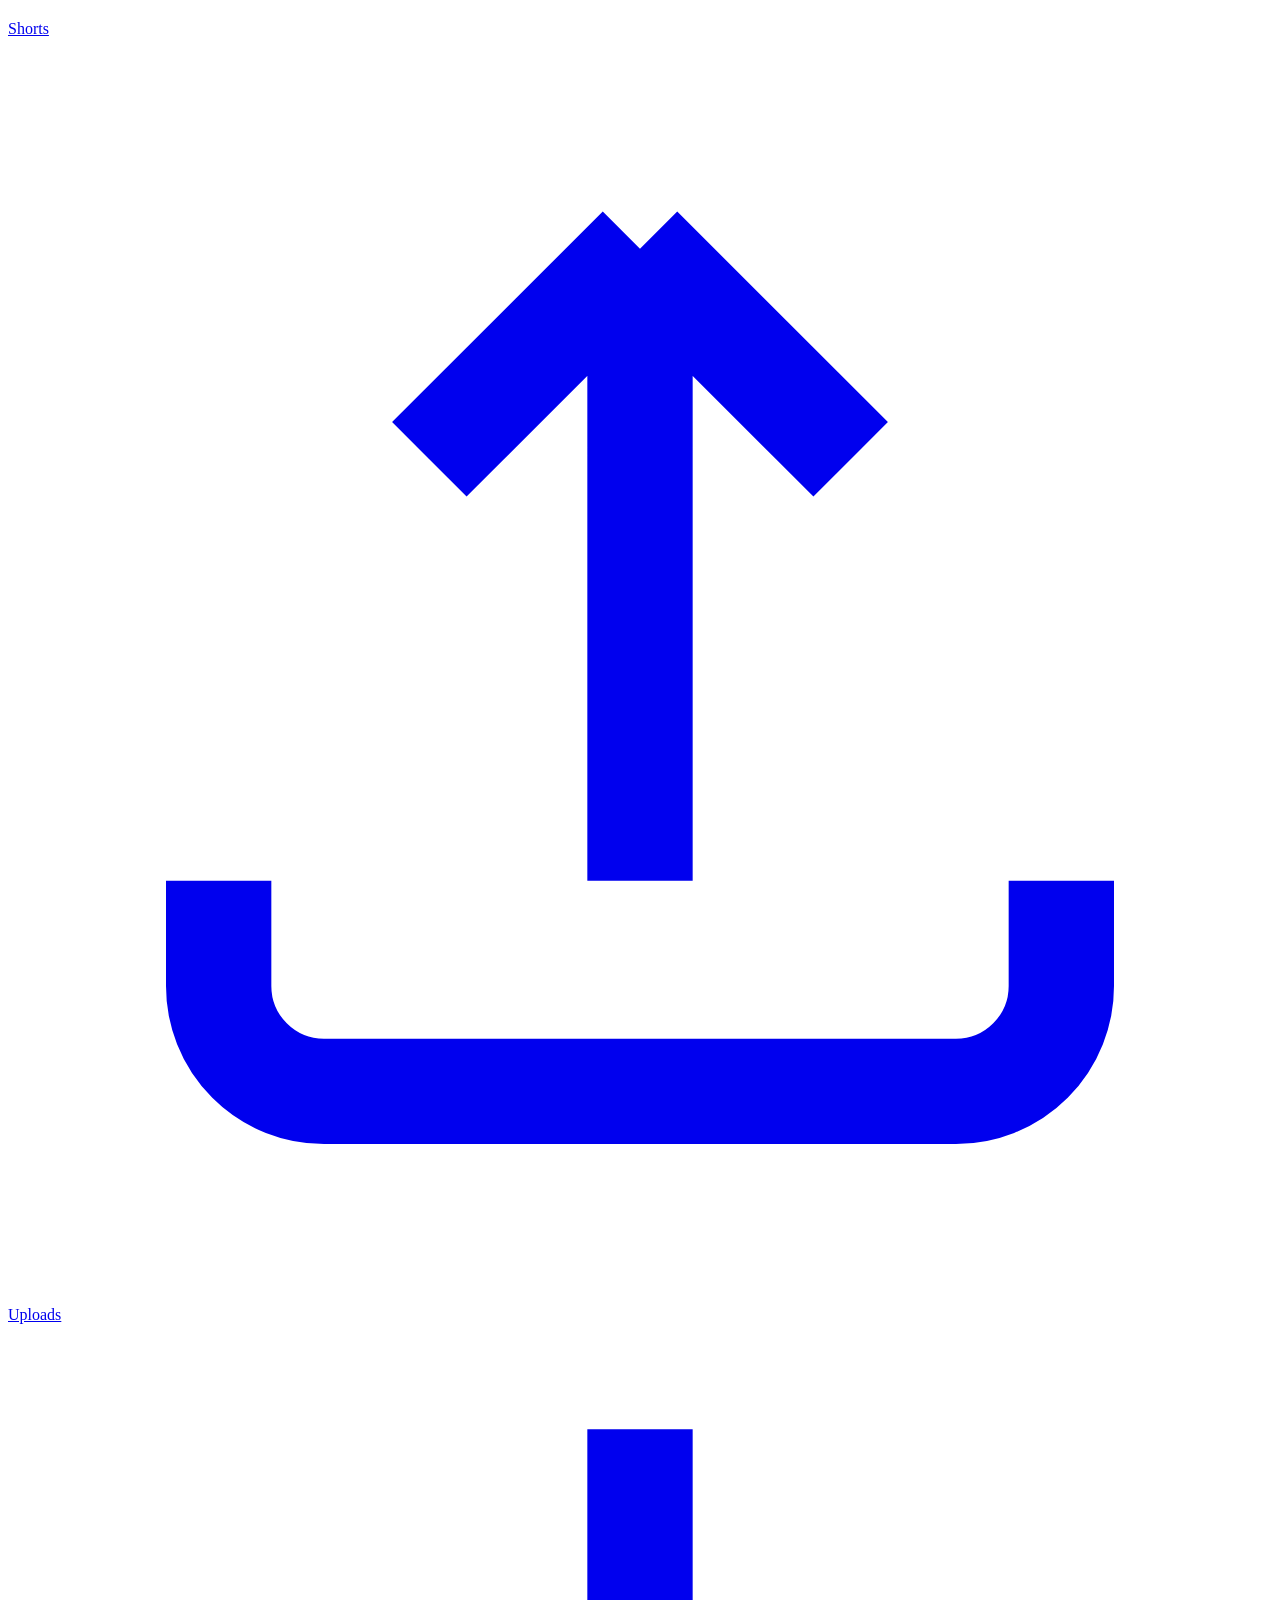
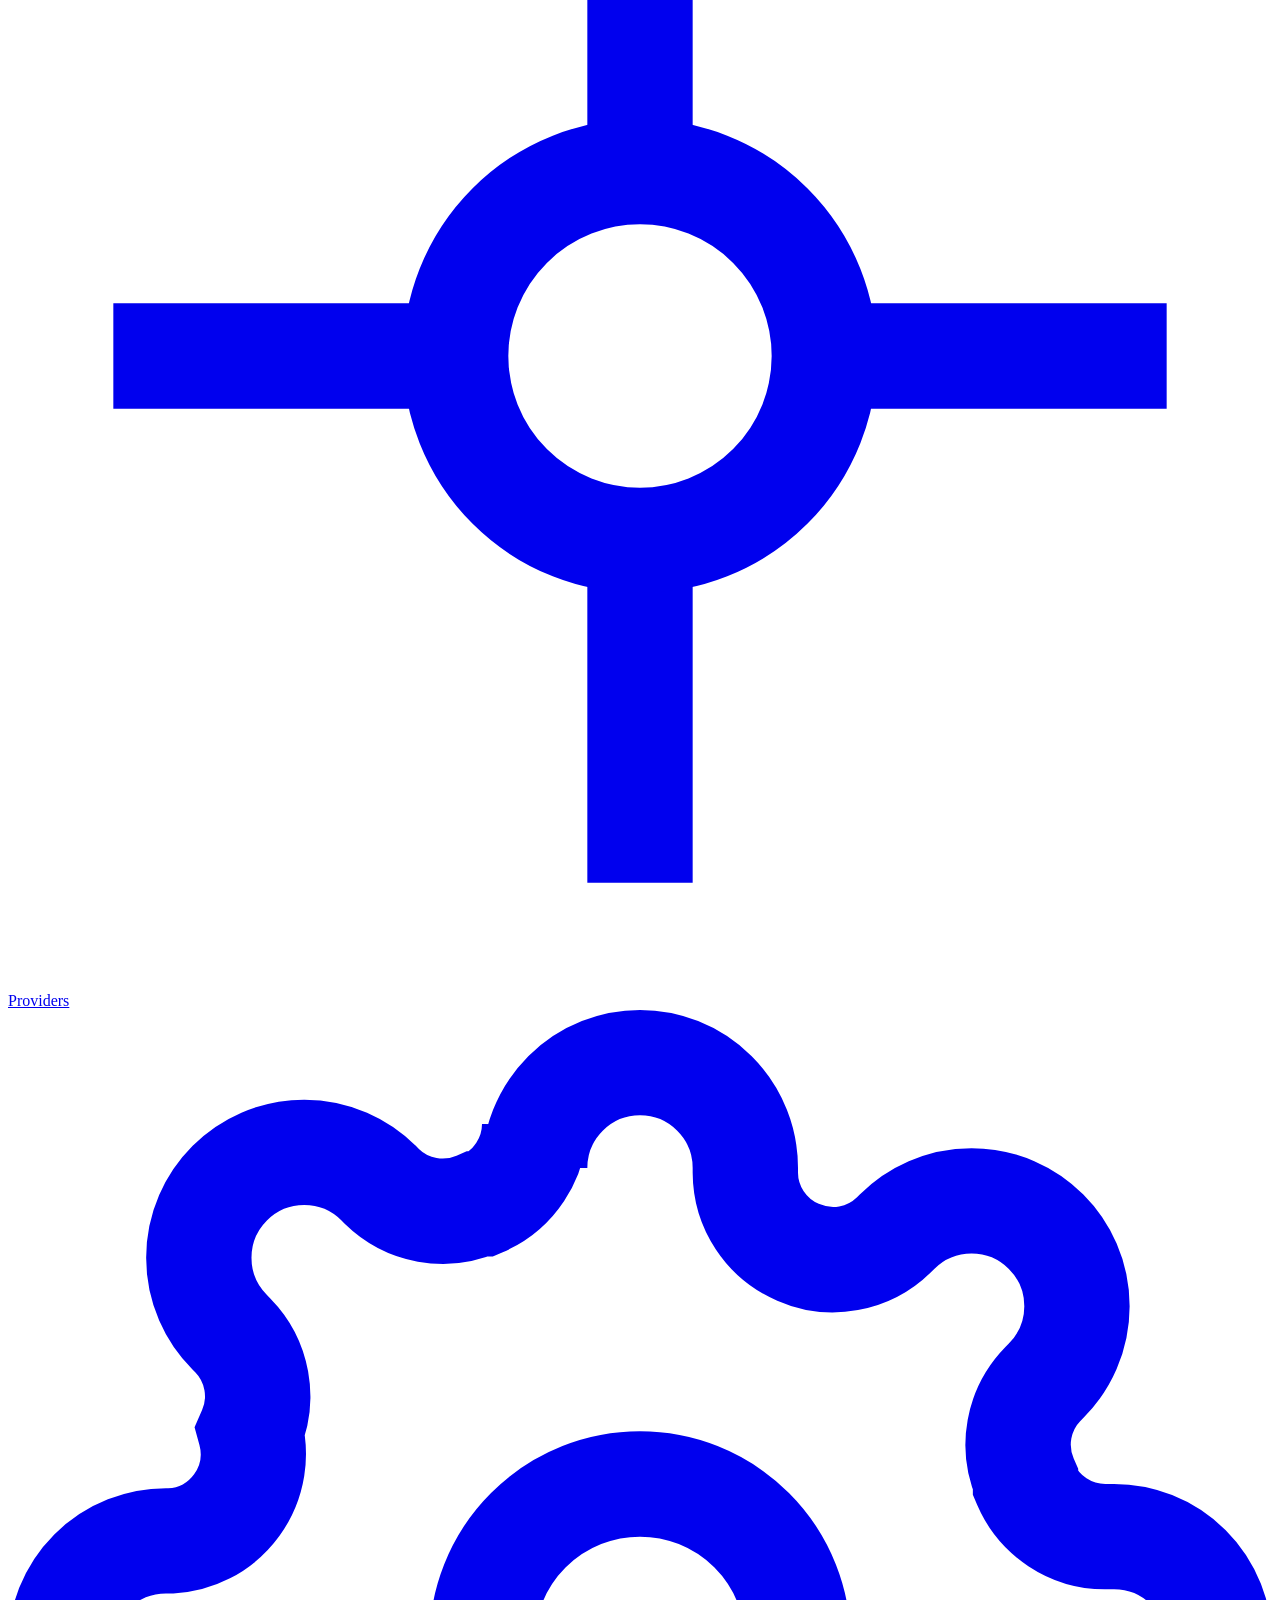
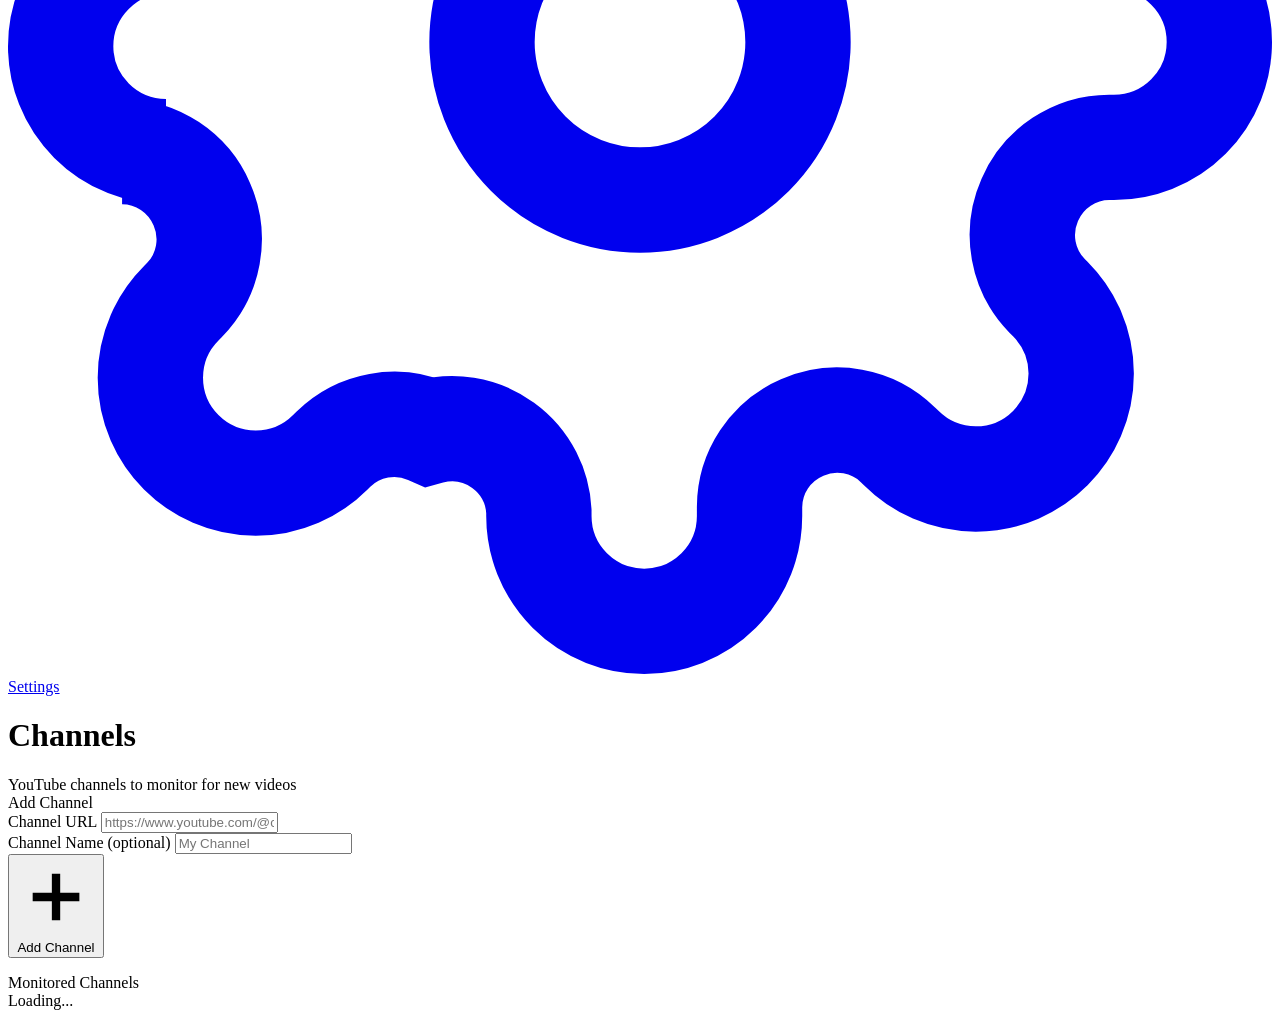
==== commit f930db6d: "feat: rebuild UI with bento grid + glassmorphism design - New design system: glass tokens, indigo->v" ====
--- a/frontend/channels.html
+++ b/frontend/channels.html
@@ -9,43 +9,50 @@
 <body>
     <div class="layout">
         <aside class="sidebar">
-            <div class="logo">AI<span>Shorts</span></div>
+            <div class="logo"><span class="logo-mark"><svg fill="none" stroke="currentColor" stroke-width="2.5" viewBox="0 0 24 24"><path d="M13 2L3 14h8l-1 8 10-12h-8l1-8z"/></svg></span>AI<span>Shorts</span></div>
             <nav>
-                <a href="/"><svg fill="none" stroke="currentColor" stroke-width="2" viewBox="0 0 24 24"><path d="M3 12l2-2m0 0l7-7 7 7M5 10v10a1 1 0 001 1h3m10-11l2 2m-2-2v10a1 1 0 01-1 1h-3m-6 0a1 1 0 001-1v-4a1 1 0 011-1h2a1 1 0 011 1v4a1 1 0 001 1m-6 0h6"/></svg>Dashboard</a>
-                <a href="/channels.html" class="active"><svg fill="none" stroke="currentColor" stroke-width="2" viewBox="0 0 24 24"><path d="M15 10l4.553-2.276A1 1 0 0121 8.618v6.764a1 1 0 01-1.447.894L15 14M5 18h8a2 2 0 002-2V8a2 2 0 00-2-2H5a2 2 0 00-2 2v8a2 2 0 002 2z"/></svg>Channels</a>
-                <a href="/videos.html"><svg fill="none" stroke="currentColor" stroke-width="2" viewBox="0 0 24 24"><path d="M15 10l4.553-2.276A1 1 0 0121 8.618v6.764a1 1 0 01-1.447.894L15 14M5 18h8a2 2 0 002-2V8a2 2 0 00-2-2H5a2 2 0 00-2 2v8a2 2 0 002 2z"/></svg>Videos</a>
-                <a href="/shorts.html"><svg fill="none" stroke="currentColor" stroke-width="2" viewBox="0 0 24 24"><path d="M13 10V3L4 14h7v7l9-11h-7z"/></svg>Shorts</a>
-                <a href="/uploads.html"><svg fill="none" stroke="currentColor" stroke-width="2" viewBox="0 0 24 24"><path d="M4 16v1a3 3 0 003 3h10a3 3 0 003-3v-1m-4-8l-4-4m0 0L8 8m4-4v12"/></svg>Uploads</a>
-                <a href="/providers.html"><svg fill="none" stroke="currentColor" stroke-width="2" viewBox="0 0 24 24"><path d="M8 9l3 3-3 3m5 0h3M5 20h14a2 2 0 002-2V6a2 2 0 00-2-2H5a2 2 0 00-2 2v12a2 2 0 002 2z"/></svg>Providers</a>
-                <a href="/settings.html"><svg fill="none" stroke="currentColor" stroke-width="2" viewBox="0 0 24 24"><path d="M10.325 4.317c.426-1.756 2.924-1.756 3.35 0a1.724 1.724 0 002.573 1.066c1.543-.94 3.31.826 2.37 2.37a1.724 1.724 0 001.065 2.572c1.756.426 1.756 2.924 0 3.35a1.724 1.724 0 00-1.066 2.573c.94 1.543-.826 3.31-2.37 2.37a1.724 1.724 0 00-2.572 1.065c-.426 1.756-2.924 1.756-3.35 0a1.724 1.724 0 00-2.573-1.066c-1.543.94-3.31-.826-2.37-2.37a1.724 1.724 0 00-1.065-2.572c-1.756-.426-1.756-2.924 0-3.35a1.724 1.724 0 001.066-2.573c-.94-1.543.826-3.31 2.37-2.37.996.608 2.296.07 2.572-1.065z"/><path d="M15 12a3 3 0 11-6 0 3 3 0 016 0z"/></svg>Settings</a>
+                <a href="/"><svg fill="none" stroke="currentColor" stroke-width="2" viewBox="0 0 24 24"><rect x="3" y="3" width="7" height="7" rx="1.5"/><rect x="14" y="3" width="7" height="7" rx="1.5"/><rect x="3" y="14" width="7" height="7" rx="1.5"/><rect x="14" y="14" width="7" height="7" rx="1.5"/></svg>Dashboard</a>
+                <a href="/channels.html" class="active"><svg fill="none" stroke="currentColor" stroke-width="2" viewBox="0 0 24 24"><circle cx="12" cy="12" r="9"/><path d="M10 9l5 3-5 3V9z" fill="currentColor" stroke="none"/></svg>Channels</a>
+                <a href="/videos.html"><svg fill="none" stroke="currentColor" stroke-width="2" viewBox="0 0 24 24"><rect x="2" y="4" width="20" height="16" rx="2.5"/><path d="M10 9l5 3-5 3V9z" fill="currentColor" stroke="none"/></svg>Videos</a>
+                <a href="/shorts.html"><svg fill="none" stroke="currentColor" stroke-width="2" viewBox="0 0 24 24"><rect x="7" y="2" width="10" height="20" rx="2.5"/><path d="M10 8l4 4-4 4V8z" fill="currentColor" stroke="none"/></svg>Shorts</a>
+                <a href="/uploads.html"><svg fill="none" stroke="currentColor" stroke-width="2" viewBox="0 0 24 24"><path d="M12 16V4m0 0l-4 4m4-4l4 4"/><path d="M4 16v2a2 2 0 002 2h12a2 2 0 002-2v-2"/></svg>Uploads</a>
+                <a href="/providers.html"><svg fill="none" stroke="currentColor" stroke-width="2" viewBox="0 0 24 24"><path d="M12 2v6m0 8v6M2 12h6m8 0h6"/><circle cx="12" cy="12" r="3.5"/></svg>Providers</a>
+                <a href="/settings.html"><svg fill="none" stroke="currentColor" stroke-width="2" viewBox="0 0 24 24"><circle cx="12" cy="12" r="3"/><path d="M19.4 15a1.65 1.65 0 00.33 1.82l.06.06a2 2 0 11-2.83 2.83l-.06-.06a1.65 1.65 0 00-1.82-.33 1.65 1.65 0 00-1 1.51V21a2 2 0 11-4 0v-.09A1.65 1.65 0 008 19.4a1.65 1.65 0 00-1.82.33l-.06.06a2 2 0 11-2.83-2.83l.06-.06a1.65 1.65 0 00.33-1.82 1.65 1.65 0 00-1.51-1H3a2 2 0 110-4h.09A1.65 1.65 0 004.6 8a1.65 1.65 0 00-.33-1.82l-.06-.06a2 2 0 112.83-2.83l.06.06a1.65 1.65 0 001.82.33H9a1.65 1.65 0 001-1.51V3a2 2 0 114 0v.09a1.65 1.65 0 001 1.51 1.65 1.65 0 001.82-.33l.06-.06a2 2 0 112.83 2.83l-.06.06a1.65 1.65 0 00-.33 1.82V9a1.65 1.65 0 001.51 1H21a2 2 0 110 4h-.09a1.65 1.65 0 00-1.51 1z"/></svg>Settings</a>
             </nav>
         </aside>
         <main class="main-content">
-            <h1>Channels</h1>
-            <div class="card">
-                <h3>Add Channel</h3>
-                <form onsubmit="addChannel(event)">
-                    <div class="form-group">
-                        <label>Channel URL</label>
-                        <input type="url" id="channel-url" placeholder="https://www.youtube.com/@channelname" required>
-                    </div>
-                    <div class="form-group">
-                        <label>Channel Name (optional)</label>
-                        <input type="text" id="channel-name" placeholder="My Channel">
-                    </div>
-                    <button type="submit" class="btn btn-primary">Add Channel</button>
-                </form>
+            <div class="page-head">
+                <div>
+                    <h1>Channels</h1>
+                    <div class="page-sub">YouTube channels to monitor for new videos</div>
+                </div>
             </div>
-            <div class="card">
-                <h3>Monitored Channels</h3>
-                <div class="table-container">
-                    <table>
-                        <thead><tr><th>Name</th><th>URL</th><th>Last Checked</th><th>Status</th><th>Actions</th></tr></thead>
-                        <tbody id="channels-tbody">
-                            <tr><td colspan="5" style="text-align:center;color:var(--text-muted);">No channels added yet</td></tr>
-                        </tbody>
-                    </table>
+
+            <div class="bento" style="margin-bottom:16px;">
+                <div class="card span-4">
+                    <div class="card-head"><span class="card-title">Add Channel</span></div>
+                    <form onsubmit="addChannel(event)">
+                        <div class="form-row">
+                            <div class="form-group">
+                                <label>Channel URL</label>
+                                <input type="url" id="channel-url" placeholder="https://www.youtube.com/@channelname" required>
+                            </div>
+                            <div class="form-group">
+                                <label>Channel Name (optional)</label>
+                                <input type="text" id="channel-name" placeholder="My Channel">
+                            </div>
+                        </div>
+                        <button type="submit" class="btn btn-primary">
+                            <svg fill="none" stroke="currentColor" stroke-width="2.5" viewBox="0 0 24 24"><path d="M12 5v14M5 12h14"/></svg>
+                            Add Channel
+                        </button>
+                    </form>
                 </div>
+            </div>
+
+            <div class="section-title">Monitored Channels</div>
+            <div class="provider-grid" id="channels-grid">
+                <div class="empty">Loading...</div>
             </div>
         </main>
     </div>
@@ -53,22 +60,30 @@
     <script>
         async function loadChannels() {
             const channels = await apiFetch('/api/channels');
-            const tbody = document.getElementById('channels-tbody');
+            const grid = document.getElementById('channels-grid');
             if (!channels.length) {
-                tbody.innerHTML = '<tr><td colspan="5" style="text-align:center;color:var(--text-muted);">No channels added yet</td></tr>';
+                grid.innerHTML = '<div class="empty" style="grid-column:1/-1;">No channels yet — add one above</div>';
                 return;
             }
-            tbody.innerHTML = channels.map(c => `
-                <tr>
-                    <td style="color:var(--text-primary);font-weight:500;">${c.channel_name || '—'}</td>
-                    <td><a href="${c.channel_url}" target="_blank" style="color:var(--accent);text-decoration:none;">${c.channel_url.replace('https://','').substring(0,35)}...</a></td>
-                    <td>${formatDate(c.last_checked)}</td>
-                    <td>${c.check_active ? '<span class="badge badge-green"><span class="dot"></span>Active</span>' : '<span class="badge badge-gray"><span class="dot"></span>Paused</span>'}</td>
-                    <td>
-                        <button class="btn btn-sm btn-ghost" onclick="toggleChannel(${c.id}, ${!c.check_active})">${c.check_active ? 'Pause' : 'Resume'}</button>
+            grid.innerHTML = channels.map(c => `
+                <div class="provider-card">
+                    <div class="provider-top">
+                        <div class="provider-avatar">${(c.channel_name || 'Y')[0].toUpperCase()}</div>
+                        <div style="min-width:0;">
+                            <div class="provider-name">${c.channel_name || 'Unnamed Channel'}</div>
+                            <div class="provider-meta" style="text-transform:none;overflow:hidden;text-overflow:ellipsis;white-space:nowrap;max-width:150px;">${c.channel_url.replace('https://','')}</div>
+                        </div>
+                    </div>
+                    <div class="provider-status">
+                        <span class="sdot sdot-${c.check_enabled ? 'connected' : 'untested'}"></span>
+                        <span>${c.check_enabled ? 'Active' : 'Paused'}</span>
+                        <span class="msg">${formatDate(c.last_checked)}</span>
+                    </div>
+                    <div class="provider-actions">
+                        <button class="btn btn-sm btn-secondary" onclick="toggleChannel(${c.id}, ${!c.check_enabled})">${c.check_enabled ? 'Pause' : 'Resume'}</button>
                         <button class="btn btn-sm btn-danger" onclick="deleteChannel(${c.id})">Delete</button>
-                    </td>
-                </tr>
+                    </div>
+                </div>
             `).join('');
         }
         async function addChannel(e) {
@@ -77,9 +92,9 @@
                 await apiFetch('/api/channels', { method: 'POST', body: JSON.stringify({ channel_url: document.getElementById('channel-url').value, channel_name: document.getElementById('channel-name').value || null }) });
                 showToast('Channel added');
                 loadChannels(); e.target.reset();
-            } catch(e) { showToast('Failed: ' + e.message, 'error'); }
+            } catch (e) { showToast('Failed: ' + e.message, 'error'); }
         }
-        async function toggleChannel(id, enabled) { await apiFetch(`/api/channels/${id}`, { method: 'PATCH', body: JSON.stringify({ check_active: enabled }) }); loadChannels(); }
+        async function toggleChannel(id, enabled) { await apiFetch(`/api/channels/${id}`, { method: 'PATCH', body: JSON.stringify({ check_enabled: enabled }) }); loadChannels(); }
         async function deleteChannel(id) { if (!confirm('Delete this channel?')) return; await apiFetch(`/api/channels/${id}`, { method: 'DELETE' }); showToast('Channel deleted'); loadChannels(); }
         loadChannels();
     </script>
